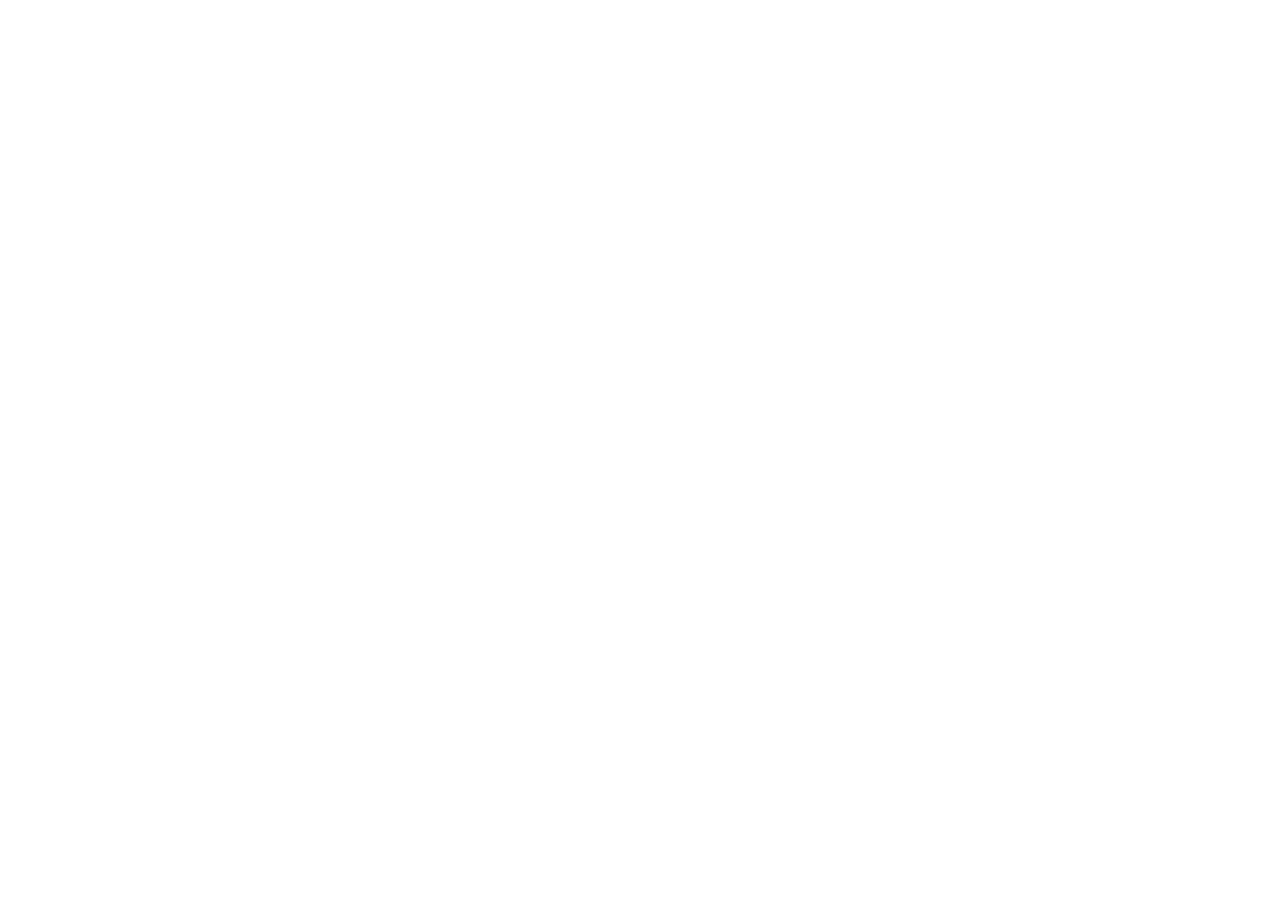
==== html/index.html @ 70ec7c43 "added starters" ====
<!DOCTYPE html>
<html lang="en">
<head>
      <meta charset="UTF-8">
      <meta name="viewport" content="width=device-width, initial-scale=1.0">
      <title>Italia</title>
</head>
<body>
      
</body>
</html>
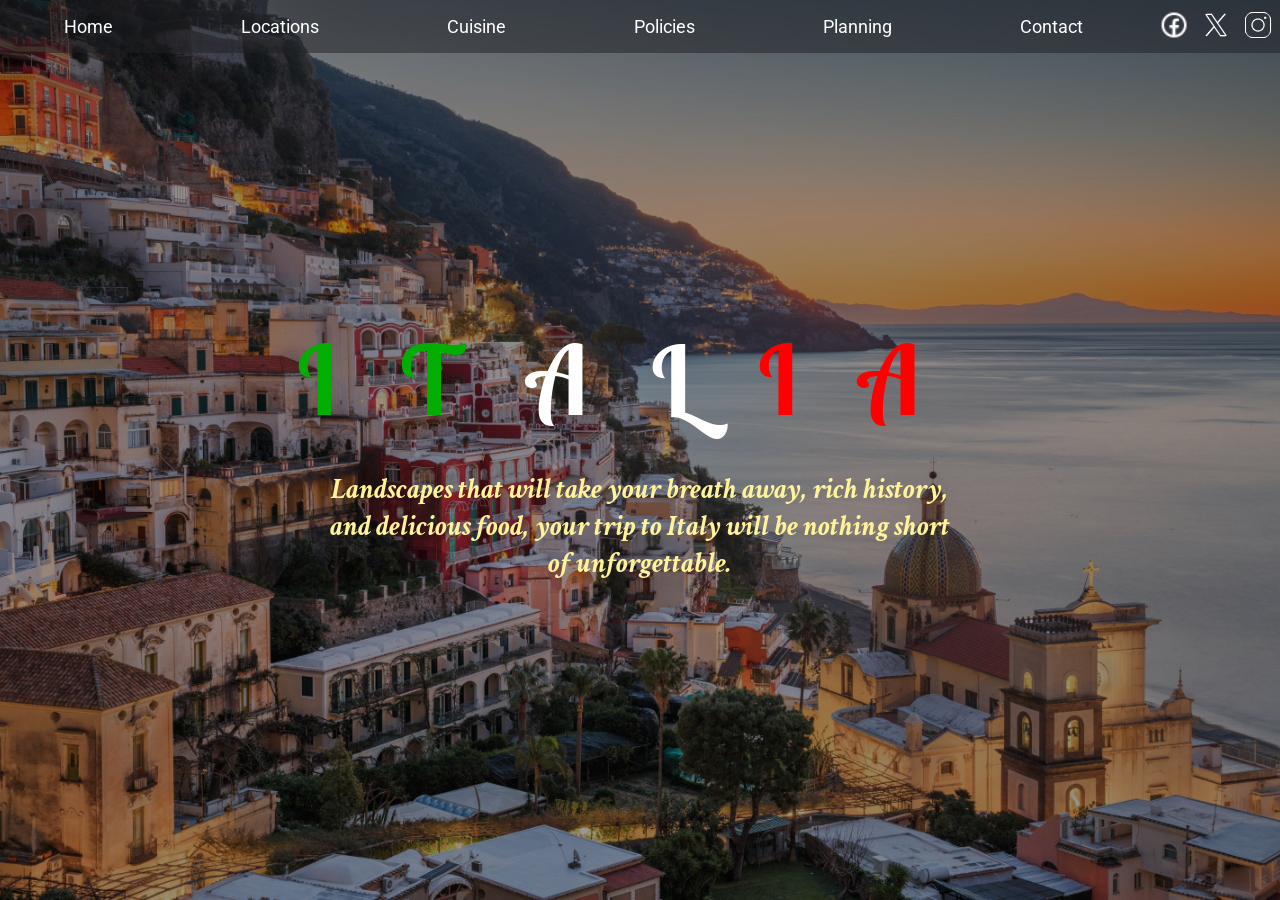
==== commit 3a873f50: "completed hero section" ====
--- a/html/index.html
+++ b/html/index.html
@@ -4,8 +4,70 @@
       <meta charset="UTF-8">
       <meta name="viewport" content="width=device-width, initial-scale=1.0">
       <title>Italia</title>
+      <link rel="stylesheet" href="../css/styles.css">
+      <link rel="stylesheet" href="../css/index.css">
 </head>
 <body>
-      
+      <header>
+            <nav>
+                  <ul class="nav-links">
+                        <li><a href="index.html">Home</a></li>
+                        <li><a href="locations.html">Locations</a></li>
+                        <li><a href="cuisine.html">Cuisine</a></li>
+                        <li><a href="policies.html">Policies</a></li>
+                        <li><a href="planning.html">Planning</a></li>
+                        <li><a href="contact.html">Contact</a></li>
+                  </ul>
+                  <div class="social-icons">
+                        <a href="#" class="social-icon-link">
+                              <img
+                              src="../img/facebook.png"
+                              alt="Facebook"
+                              class="social-icon-img"
+                              />
+                        </a>
+                        <a href="#" class="social-icon-link">
+                              <img
+                              src="../img/twitter.png"
+                              alt="Twitter"
+                              class="social-icon-img"
+                              />
+                        </a>
+                        <a href="#" class="social-icon-link">
+                              <img
+                              src="../img/instagram.png"
+                              alt="Instagram"
+                              class="social-icon-img"
+                              />
+                        </a>
+                  </div>
+            </nav>
+      </header>
+
+      <main>
+            <section class="hero" style="
+                  background-image: url('../img/hero.jpg');
+                  background-size: cover;
+                  background-position: center;
+                  ">
+                  <div class="hero-section">
+                        <div class="hero-title">
+                              <div class="hero-title-1">
+                                    <h1>IT</h1>
+                              </div>
+                              <div class="hero-title-2">
+                                    <h1>AL</h1>
+                              </div>
+                              <div class="hero-title-3">
+                                    <h1>IA</h1>
+                              </div>
+                        </div>
+                        <div class="hero-quote">
+                              <h2>Landscapes that will take your breath away, rich history, and delicious food, your trip to Italy will be nothing short of unforgettable.</h2>
+                        </div>
+                  </div>
+
+            </section>
+      </main>
 </body>
 </html>
--- a/css/styles.css
+++ b/css/styles.css
@@ -0,0 +1,78 @@
+@import url('https://fonts.googleapis.com/css2?family=Cinzel+Decorative:wght@400;700;900&family=Crimson+Text:ital,wght@0,400;0,600;1,400&family=Roboto:wght@300;400;500&family=Russo+One&family=Cabin+Condensed:wght@400;500;600;700&display=swap');
+
+* {
+      margin: 0;
+      padding: 0;
+      box-sizing: border-box;
+}
+
+body {
+      font-family: 'Roboto', Arial, sans-serif;
+      background-color: #111;
+      color: #fff;
+}
+
+
+/*Header and Navigation*/
+
+header {
+      background-color: rgba(31, 31, 35, 0.5);
+      padding: 0;
+      position: fixed;
+      width: 100%;
+      z-index: 100;
+}
+
+nav {
+      display: flex;
+}
+
+.nav-links {
+      display: flex;
+      justify-content: center;
+      list-style: none;
+      margin-block-start: 1em;
+      margin-block-end: 1em;
+}
+
+.nav-links li {
+      margin: 0 5vw;
+}
+
+.nav-links a {
+      text-decoration: none;
+      color: #fff;
+      font-family: 'Roboto', sans-serif;
+      font-size: 1.4vw;
+      transition: color 0.3s;
+}
+
+.nav-links a:hover {
+    color: #ff3300;
+}
+
+.social-icons {
+    display: flex;
+    align-items: center;
+}
+
+.social-icon-link {
+    margin-left: 12px;
+    transition: transform 0.3s ease;
+}
+
+.social-icon-link:hover {
+    transform: scale(1.2);
+    opacity: 1;
+}
+
+.social-icon-link:hover .social-icon-img {
+    opacity: 1;
+}
+
+.social-icon-img {
+    width: 30px;
+    height: 30px;
+    border-radius: 50%;
+    /*opacity: 0.2;*/
+}
--- a/css/index.css
+++ b/css/index.css
@@ -0,0 +1,56 @@
+@import url('https://fonts.googleapis.com/css2?family=Cinzel+Decorative:wght@400;700;900&family=Crimson+Text:ital,wght@0,400;0,600;1,400&family=Roboto:wght@300;400;500&family=Russo+One&family=Cabin+Condensed:wght@400;500;600;700&family=Lobster+Two:ital,wght@0,400;0,700;1,400;1,700&display=swap');
+
+
+/*Hero Section*/
+.hero {
+    background-color: rgba(0, 0, 0, 0.4);
+    background-image: url('img/main_bg.jpg');
+    background-size: cover;
+    background-position: center;
+    background-blend-mode: multiply;
+    height: 100vh;
+    display: flex;
+    justify-content: center;
+    align-items: center;
+    position: relative;
+}
+
+.hero-section {
+    display: flex;
+    flex-direction: column;
+    align-items: center;
+}
+
+
+.hero-title {
+      font-size: 5vw;
+      letter-spacing: 5vw;
+      text-transform: uppercase;
+      text-align: center;
+      font-family:'Lobster Two', cursive;
+      font-weight: 400;
+      display: flex;
+      flex-direction: row;
+}
+
+.hero-title-1 {
+      color:rgb(1, 174, 1);
+}
+
+.hero-title-2 {
+      color: white;
+}
+
+.hero-title-3 {
+      color:red;
+}
+
+.hero-quote {
+      margin-top: 2rem;
+    font-family: 'Crimson Text', serif;
+    font-style: italic;
+    font-size: 1.5vw;
+    color: #fff39a;
+    width: 50vw;
+    text-align: center;
+}
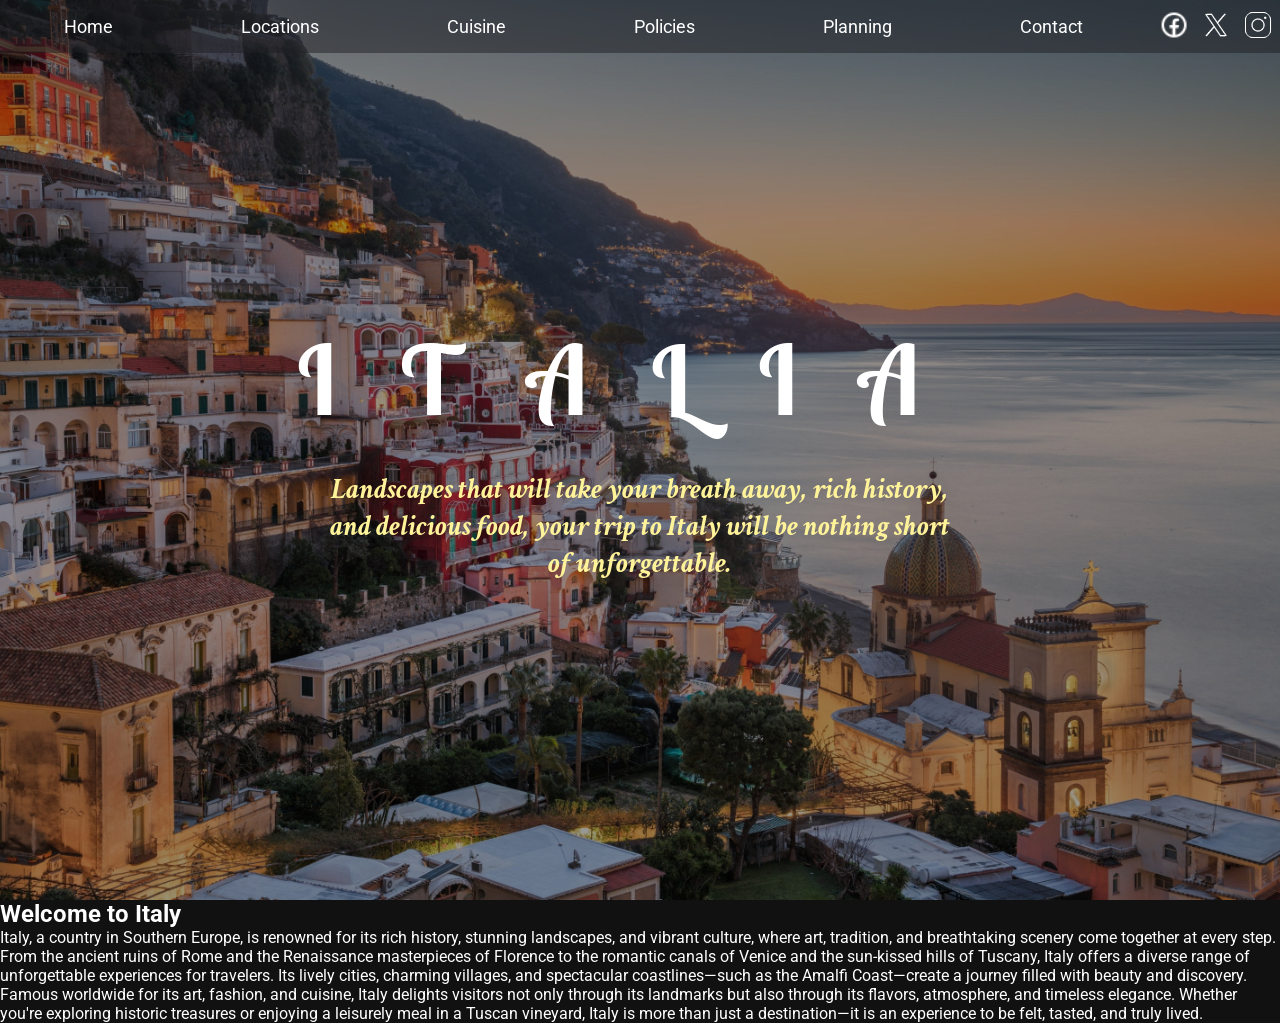
==== commit 2065762c: "added intro" ====
--- a/html/index.html
+++ b/html/index.html
@@ -52,13 +52,13 @@
                   ">
                   <div class="hero-section">
                         <div class="hero-title">
-                              <div class="hero-title-1">
+                              <div class="it-1">
                                     <h1>IT</h1>
                               </div>
-                              <div class="hero-title-2">
+                              <div class="it-2">
                                     <h1>AL</h1>
                               </div>
-                              <div class="hero-title-3">
+                              <div class="it-3">
                                     <h1>IA</h1>
                               </div>
                         </div>
@@ -68,6 +68,14 @@
                   </div>
 
             </section>
+            <section class="content">
+                  <div class="intro">
+                        <h2 class="welcome">Welcome to Italy</h2>
+                        <p class="about">Italy, a country in Southern Europe, is renowned for its rich history, stunning landscapes, and vibrant culture, where art, tradition, and breathtaking scenery come together at every step. From the ancient ruins of Rome and the Renaissance masterpieces of Florence to the romantic canals of Venice and the sun-kissed hills of Tuscany, Italy offers a diverse range of unforgettable experiences for travelers. Its lively cities, charming villages, and spectacular coastlines—such as the Amalfi Coast—create a journey filled with beauty and discovery. Famous worldwide for its art, fashion, and cuisine, Italy delights visitors not only through its landmarks but also through its flavors, atmosphere, and timeless elegance. Whether you're exploring historic treasures or enjoying a leisurely meal in a Tuscan vineyard, Italy is more than just a destination—it is an experience to be felt, tasted, and truly lived.</p>
+                  </div>
+                  <div class="space">
+                  </div>
+            </section>
       </main>
 </body>
 </html>
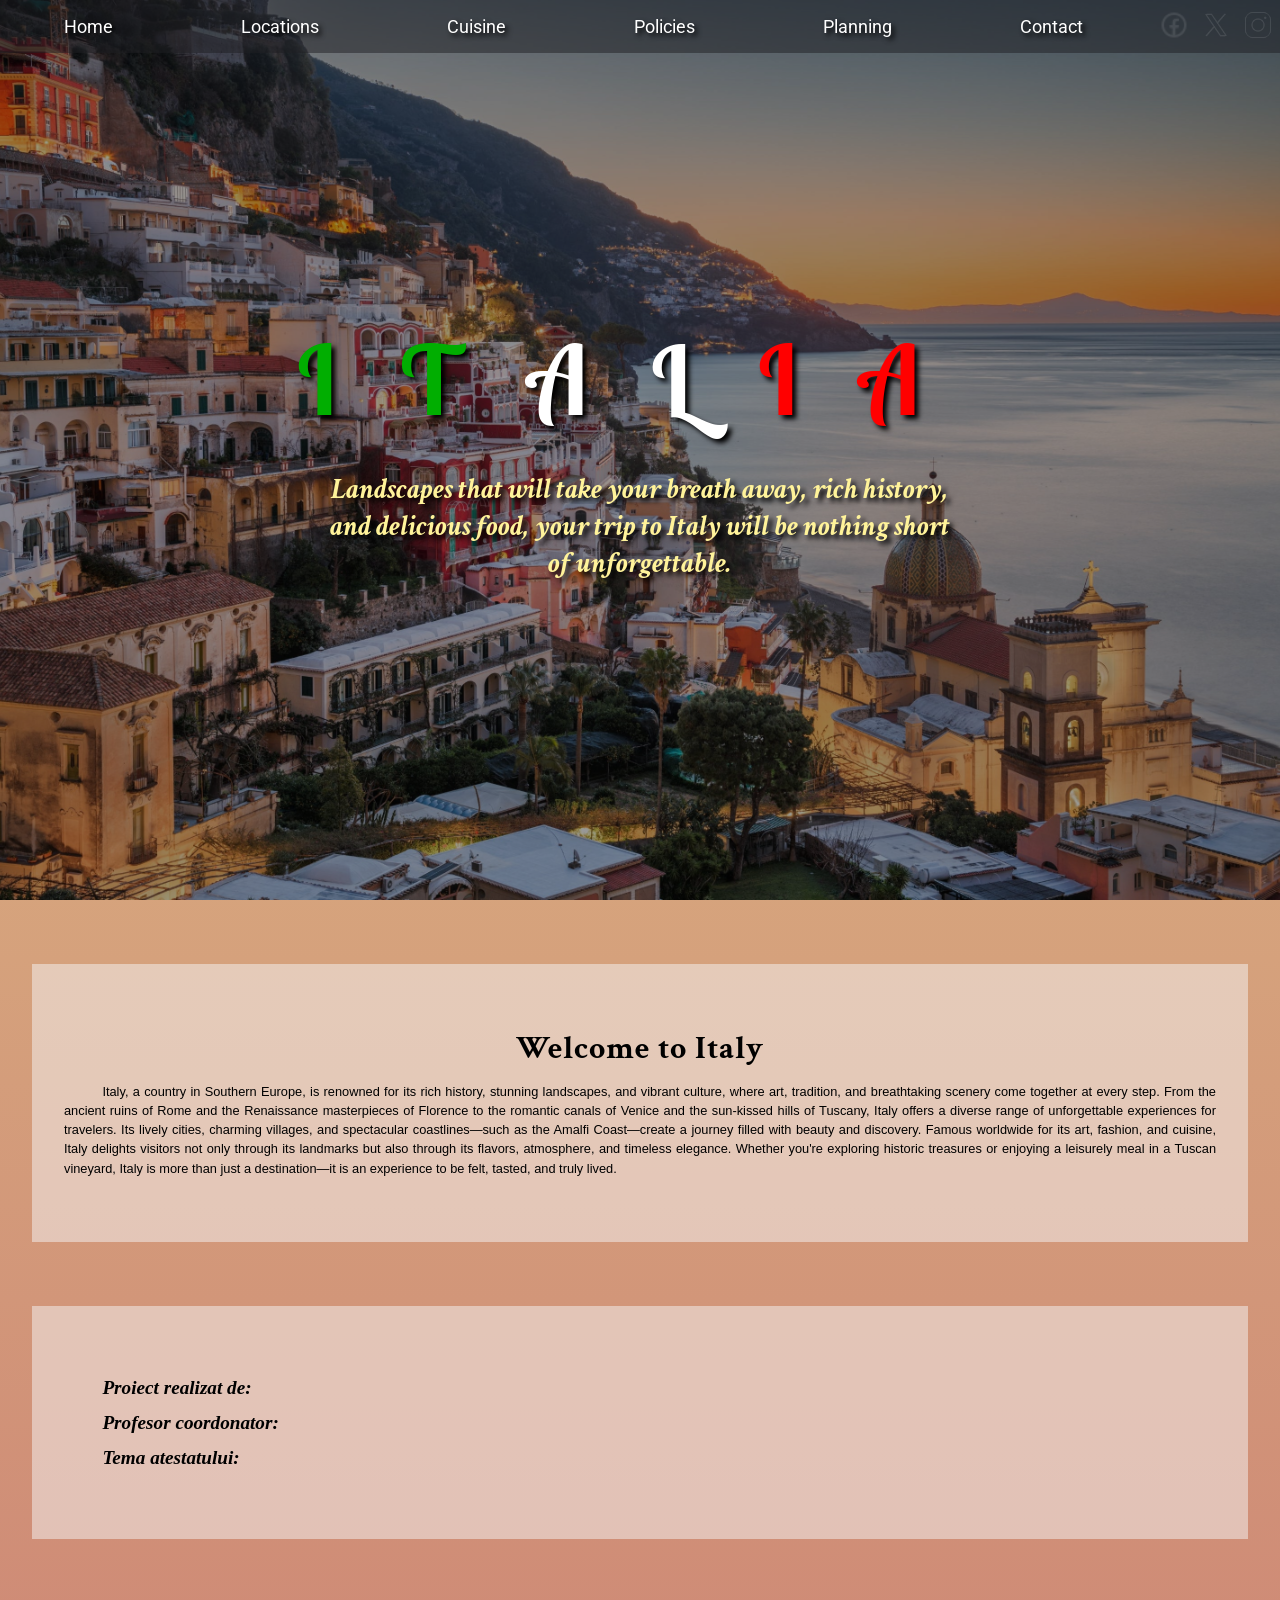
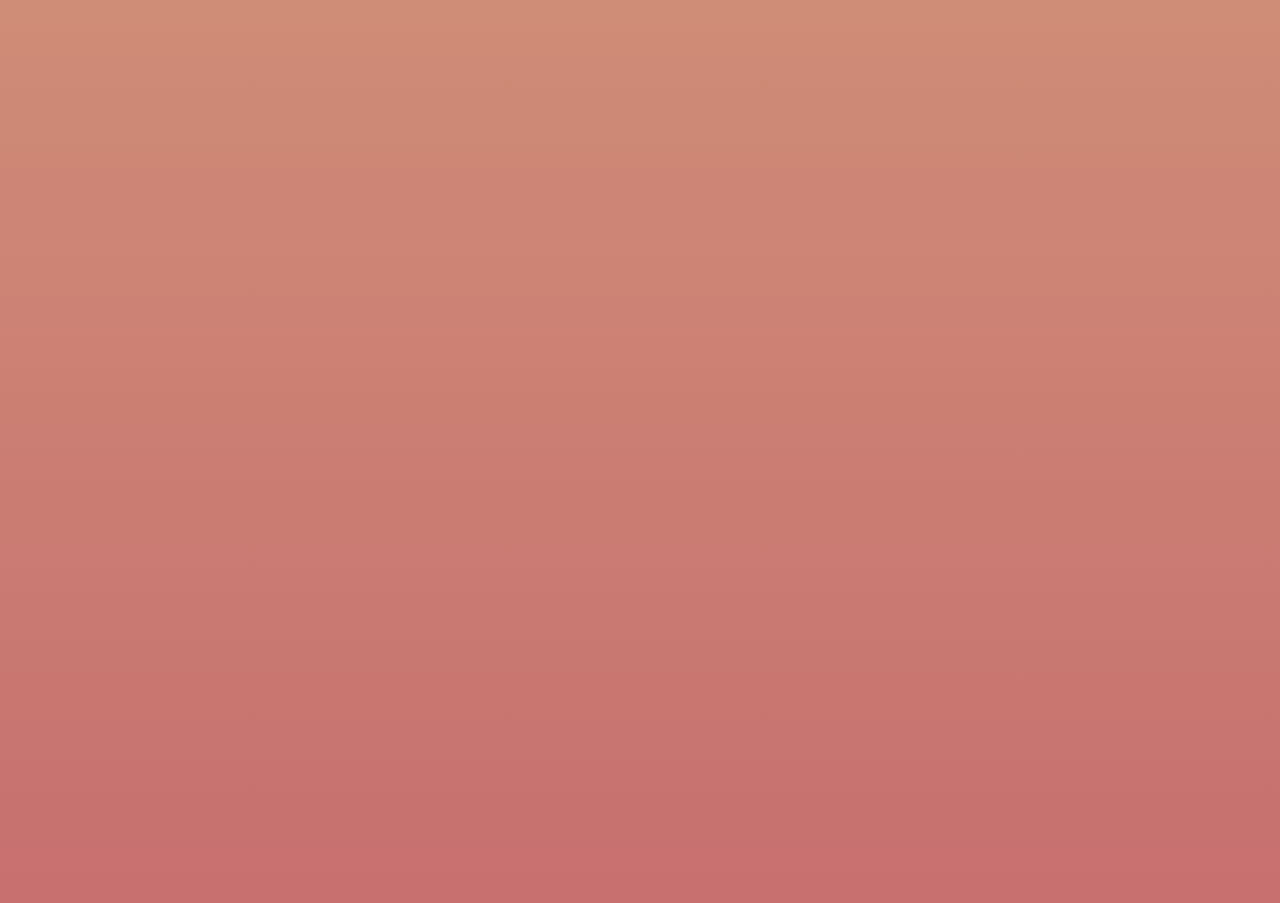
==== commit 1beab2af: "added made_by section" ====
--- a/html/index.html
+++ b/html/index.html
@@ -68,14 +68,23 @@
                   </div>
 
             </section>
+
             <section class="content">
-                  <div class="intro">
+                  <div class="section">
                         <h2 class="welcome">Welcome to Italy</h2>
                         <p class="about">Italy, a country in Southern Europe, is renowned for its rich history, stunning landscapes, and vibrant culture, where art, tradition, and breathtaking scenery come together at every step. From the ancient ruins of Rome and the Renaissance masterpieces of Florence to the romantic canals of Venice and the sun-kissed hills of Tuscany, Italy offers a diverse range of unforgettable experiences for travelers. Its lively cities, charming villages, and spectacular coastlines—such as the Amalfi Coast—create a journey filled with beauty and discovery. Famous worldwide for its art, fashion, and cuisine, Italy delights visitors not only through its landmarks but also through its flavors, atmosphere, and timeless elegance. Whether you're exploring historic treasures or enjoying a leisurely meal in a Tuscan vineyard, Italy is more than just a destination—it is an experience to be felt, tasted, and truly lived.</p>
                   </div>
-                  <div class="space">
+
+                  <div class="section">
+                        <p  id="made_by">Proiect realizat de: </p>
+                        <p  id="made_by">Profesor coordonator: </p>
+                        <p  id="made_by">Tema atestatului: </p>
                   </div>
+
+                  <div class="space"></div>
+
             </section>
+
       </main>
 </body>
 </html>
--- a/css/styles.css
+++ b/css/styles.css
@@ -8,8 +8,6 @@
 
 body {
       font-family: 'Roboto', Arial, sans-serif;
-      background-color: #111;
-      color: #fff;
 }
 
 
@@ -25,6 +23,7 @@
 
 nav {
       display: flex;
+      text-shadow: 3px 3px 5px #000;
 }
 
 .nav-links {
@@ -74,5 +73,46 @@
     width: 30px;
     height: 30px;
     border-radius: 50%;
-    /*opacity: 0.2;*/
+    opacity: 0.1;
 }
+
+/*Main Section*/
+main {
+      background: linear-gradient(180deg, rgba(200, 150, 50, 0.6) 0%, rgba(175, 50, 50, 0.7) 100%);
+      color: black;
+}
+
+p {
+      font-family: sans-serif;
+      text-align: justify;
+      font-size: 1vw;
+      text-indent: 3vw;
+      line-height: 1.5vw;
+}
+
+.section {
+      margin: 5vw 2.5vw;
+      padding: 5vw 2.5vw;
+      background-color: rgba(245, 245, 245,0.5);
+}
+
+/*Italy color for text*/
+.it {
+      text-align: center;
+      display: flex;
+      flex-direction: row;
+      padding-left: 7px;
+}
+
+.it-1 {
+
+      color:#01ae01;
+}
+
+.it-2{
+      color: #fff;
+}
+
+.it-3 {
+      color:#f00;
+}
--- a/css/index.css
+++ b/css/index.css
@@ -19,6 +19,7 @@
     display: flex;
     flex-direction: column;
     align-items: center;
+    text-shadow: 4px 4px 5px #000;
 }
 
 
@@ -33,24 +34,34 @@
       flex-direction: row;
 }
 
-.hero-title-1 {
-      color:rgb(1, 174, 1);
+.hero-quote {
+      margin-top: 2rem;
+      font-family: 'Crimson Text', serif;
+      font-style: italic;
+      font-size: 1.5vw;
+      color: #fff39a;
+      width: 50vw;
+      text-align: center;
 }
 
-.hero-title-2 {
-      color: white;
+/*Main section*/
+.welcome {
+      display: flex;
+      justify-content: center;
+      padding-bottom: 1vw;
+      font-size: 2.5vw;
+      font-family: 'Crimson Text', serif;
+      letter-spacing: 1px;
 }
 
-.hero-title-3 {
-      color:red;
+#made_by {
+      font-size: 1.5vw;
+      font-style: italic;
+      font-family: 'Crimson Text', serif;
+      font-weight: 600;
+      line-height: 35px;
 }
 
-.hero-quote {
-      margin-top: 2rem;
-    font-family: 'Crimson Text', serif;
-    font-style: italic;
-    font-size: 1.5vw;
-    color: #fff39a;
-    width: 50vw;
-    text-align: center;
+.space {
+      padding-bottom: 100vh;
 }
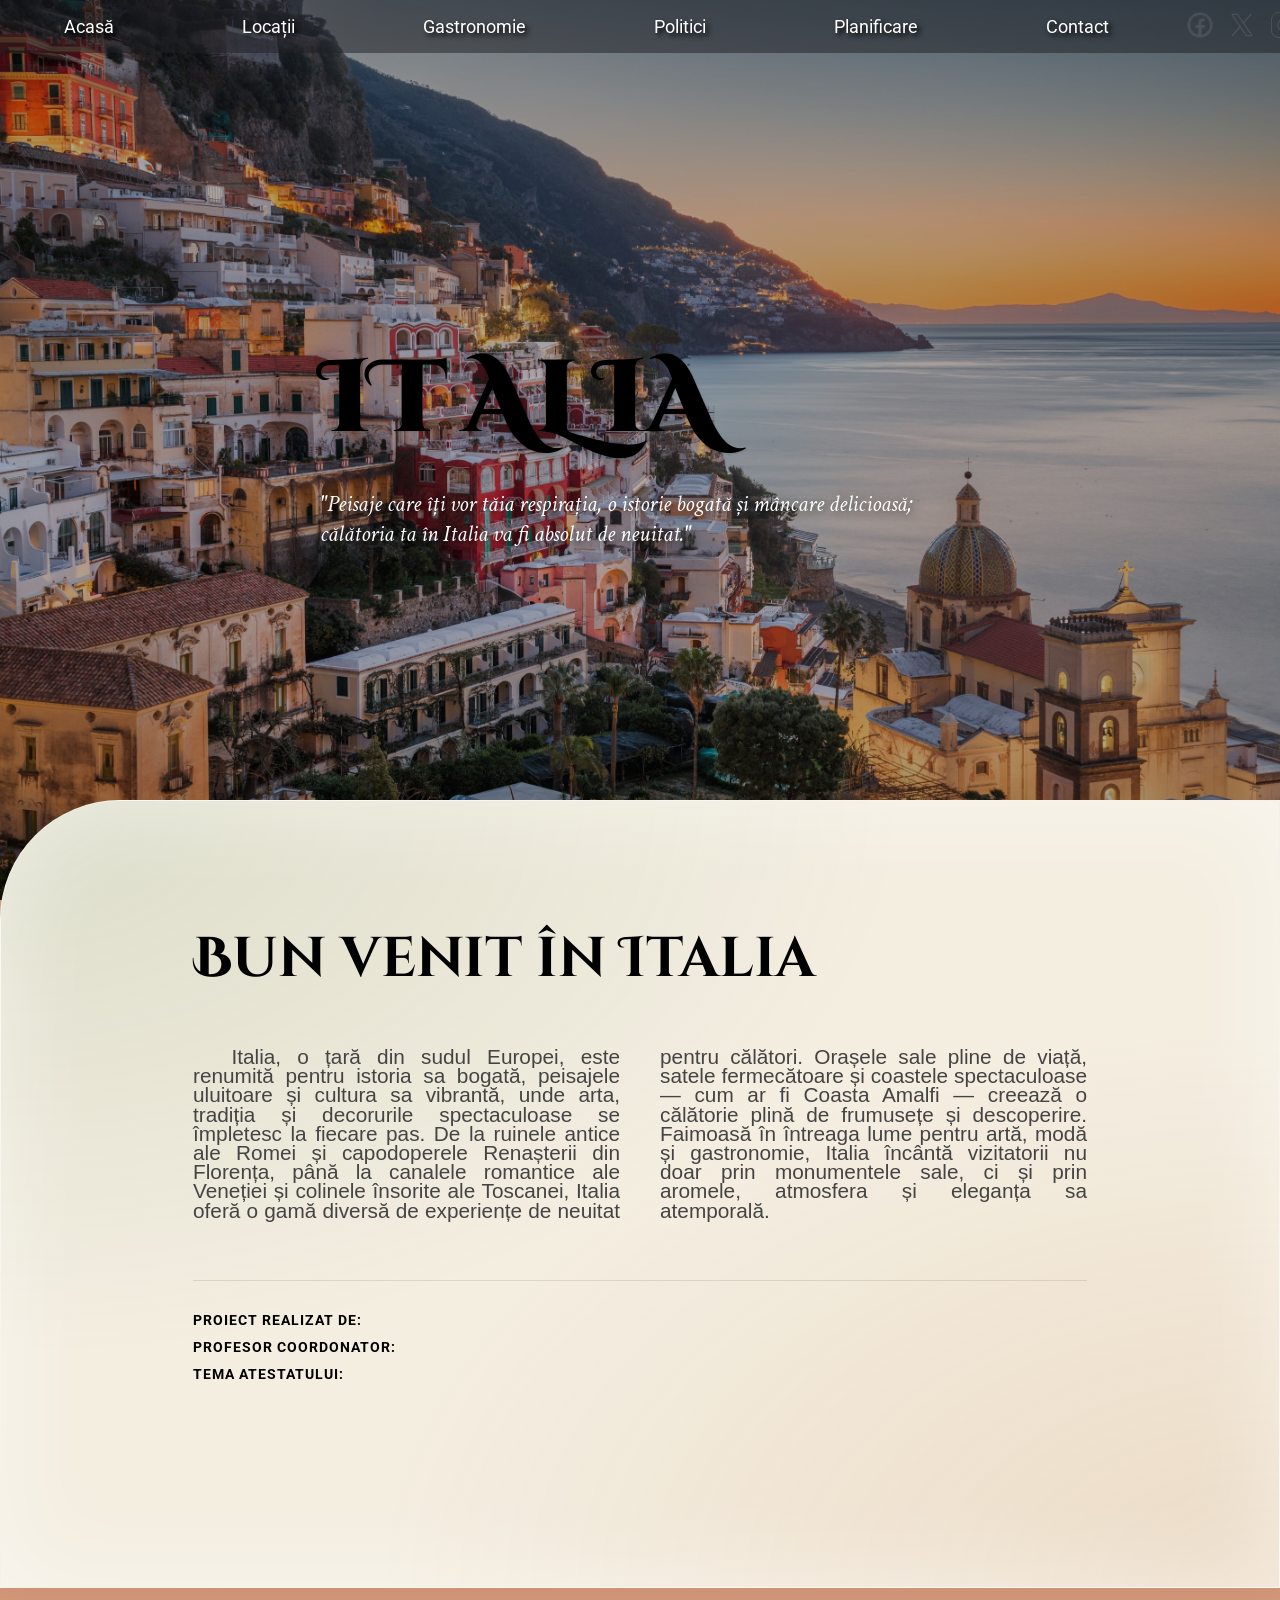
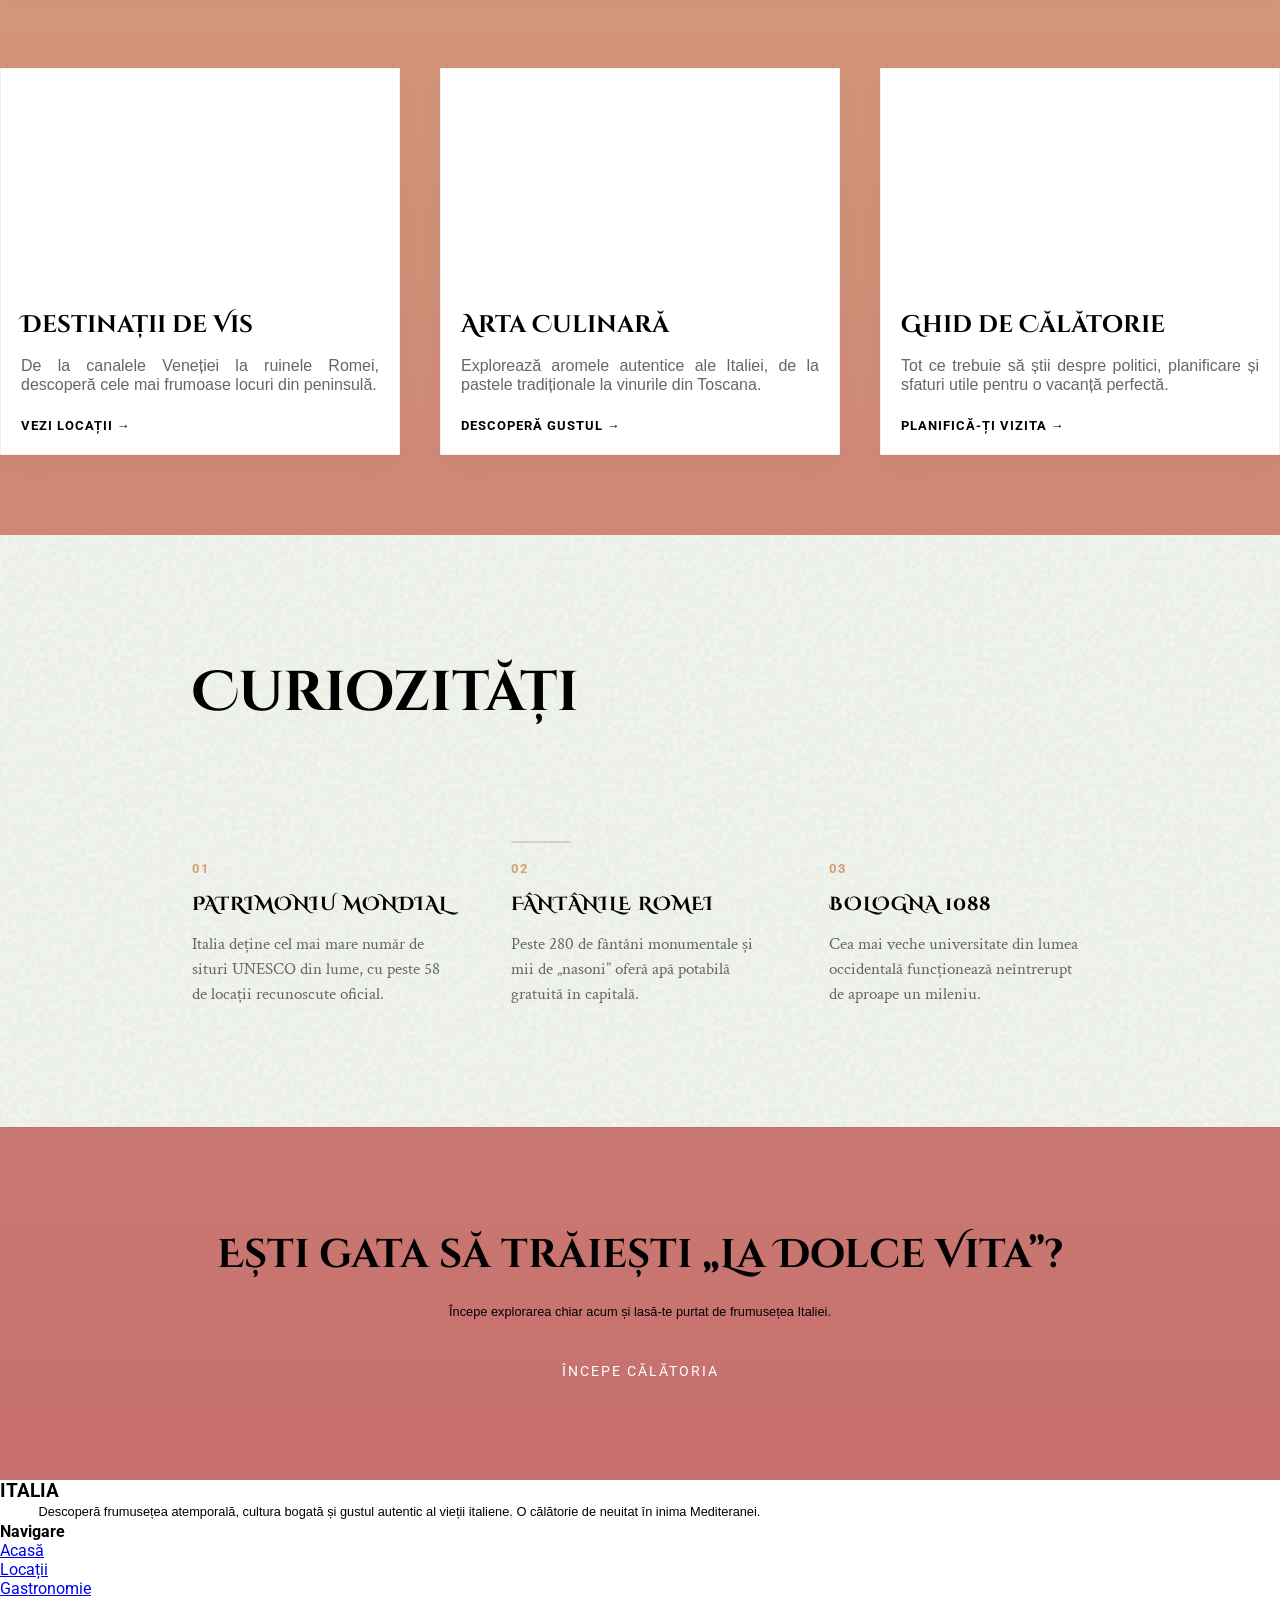
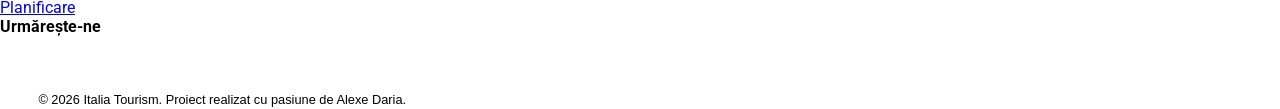
==== commit 6cd2110c: "finished home page" ====
--- a/html/index.html
+++ b/html/index.html
@@ -1,90 +1,214 @@
-<!DOCTYPE html>
-<html lang="en">
-<head>
-      <meta charset="UTF-8">
-      <meta name="viewport" content="width=device-width, initial-scale=1.0">
-      <title>Italia</title>
-      <link rel="stylesheet" href="../css/styles.css">
-      <link rel="stylesheet" href="../css/index.css">
-</head>
-<body>
-      <header>
-            <nav>
-                  <ul class="nav-links">
-                        <li><a href="index.html">Home</a></li>
-                        <li><a href="locations.html">Locations</a></li>
-                        <li><a href="cuisine.html">Cuisine</a></li>
-                        <li><a href="policies.html">Policies</a></li>
-                        <li><a href="planning.html">Planning</a></li>
-                        <li><a href="contact.html">Contact</a></li>
-                  </ul>
-                  <div class="social-icons">
-                        <a href="#" class="social-icon-link">
-                              <img
-                              src="../img/facebook.png"
-                              alt="Facebook"
-                              class="social-icon-img"
-                              />
-                        </a>
-                        <a href="#" class="social-icon-link">
-                              <img
-                              src="../img/twitter.png"
-                              alt="Twitter"
-                              class="social-icon-img"
-                              />
-                        </a>
-                        <a href="#" class="social-icon-link">
-                              <img
-                              src="../img/instagram.png"
-                              alt="Instagram"
-                              class="social-icon-img"
-                              />
-                        </a>
-                  </div>
-            </nav>
-      </header>
-
-      <main>
-            <section class="hero" style="
-                  background-image: url('../img/hero.jpg');
-                  background-size: cover;
-                  background-position: center;
-                  ">
-                  <div class="hero-section">
-                        <div class="hero-title">
-                              <div class="it-1">
-                                    <h1>IT</h1>
-                              </div>
-                              <div class="it-2">
-                                    <h1>AL</h1>
-                              </div>
-                              <div class="it-3">
-                                    <h1>IA</h1>
-                              </div>
-                        </div>
-                        <div class="hero-quote">
-                              <h2>Landscapes that will take your breath away, rich history, and delicious food, your trip to Italy will be nothing short of unforgettable.</h2>
-                        </div>
-                  </div>
-
-            </section>
-
-            <section class="content">
-                  <div class="section">
-                        <h2 class="welcome">Welcome to Italy</h2>
-                        <p class="about">Italy, a country in Southern Europe, is renowned for its rich history, stunning landscapes, and vibrant culture, where art, tradition, and breathtaking scenery come together at every step. From the ancient ruins of Rome and the Renaissance masterpieces of Florence to the romantic canals of Venice and the sun-kissed hills of Tuscany, Italy offers a diverse range of unforgettable experiences for travelers. Its lively cities, charming villages, and spectacular coastlines—such as the Amalfi Coast—create a journey filled with beauty and discovery. Famous worldwide for its art, fashion, and cuisine, Italy delights visitors not only through its landmarks but also through its flavors, atmosphere, and timeless elegance. Whether you're exploring historic treasures or enjoying a leisurely meal in a Tuscan vineyard, Italy is more than just a destination—it is an experience to be felt, tasted, and truly lived.</p>
-                  </div>
-
-                  <div class="section">
-                        <p  id="made_by">Proiect realizat de: </p>
-                        <p  id="made_by">Profesor coordonator: </p>
-                        <p  id="made_by">Tema atestatului: </p>
-                  </div>
-
-                  <div class="space"></div>
-
-            </section>
-
-      </main>
-</body>
-</html>+<!doctype html>
+<html lang="ro">
+  <head>
+    <meta charset="UTF-8" />
+    <meta name="viewport" content="width=device-width, initial-scale=1.0" />
+    <title>Italia | Explorează frumusețea</title>
+    <link rel="stylesheet" href="../css/styles.css" />
+    <link rel="stylesheet" href="../css/index.css" />
+  </head>
+
+  <body>
+    <header>
+      <nav>
+        <ul class="nav-links">
+          <li><a href="index.html">Acasă</a></li>
+          <li><a href="locations.html">Locații</a></li>
+          <li><a href="cuisine.html">Gastronomie</a></li>
+          <li><a href="policies.html">Politici</a></li>
+          <li><a href="planning.html">Planificare</a></li>
+          <li><a href="contact.html">Contact</a></li>
+        </ul>
+        <div class="social-icons">
+          <a href="#" class="social-icon-link"
+            ><img
+              src="../img/facebook.png"
+              alt="Facebook"
+              class="social-icon-img"
+          /></a>
+          <a href="#" class="social-icon-link"
+            ><img
+              src="../img/twitter.png"
+              alt="Twitter"
+              class="social-icon-img"
+          /></a>
+          <a href="#" class="social-icon-link"
+            ><img
+              src="../img/instagram.png"
+              alt="Instagram"
+              class="social-icon-img"
+          /></a>
+        </div>
+      </nav>
+    </header>
+
+    <main>
+      <!-- Hero Section-->
+      <section
+        class="hero"
+        style="
+          background-image:
+            linear-gradient(rgba(0, 0, 0, 0.3), rgba(0, 0, 0, 0.3)),
+            url(&quot;../img/hero.jpg&quot;);
+        "
+      >
+        <div class="hero-section">
+          <div class="hero-title">
+            <span class="it-1">IT</span><span class="it-2">AL</span
+            ><span class="it-3">IA</span>
+          </div>
+          <div class="hero-quote">
+            <h2>
+              "Peisaje care îți vor tăia respirația, o istorie bogată și mâncare
+              delicioasă; călătoria ta în Italia va fi absolut de neuitat."
+            </h2>
+          </div>
+        </div>
+      </section>
+
+      <!-- Welcoming Section -->
+      <section class="content">
+        <h2 class="welcome">Bun venit în Italia</h2>
+        <p class="about">
+          Italia, o țară din sudul Europei, este renumită pentru istoria sa
+          bogată, peisajele uluitoare și cultura sa vibrantă, unde arta,
+          tradiția și decorurile spectaculoase se împletesc la fiecare pas. De
+          la ruinele antice ale Romei și capodoperele Renașterii din Florența,
+          până la canalele romantice ale Veneției și colinele însorite ale
+          Toscanei, Italia oferă o gamă diversă de experiențe de neuitat pentru
+          călători. Orașele sale pline de viață, satele fermecătoare și coastele
+          spectaculoase — cum ar fi Coasta Amalfi — creează o călătorie plină de
+          frumusețe și descoperire. Faimoasă în întreaga lume pentru artă, modă
+          și gastronomie, Italia încântă vizitatorii nu doar prin monumentele
+          sale, ci și prin aromele, atmosfera și eleganța sa atemporală.
+        </p>
+
+        <!-- "Made By" Section-->
+        <div class="info-box">
+          <p class="made_by_text"><strong>Proiect realizat de:</strong></p>
+          <p class="made_by_text"><strong>Profesor coordonator:</strong></p>
+          <p class="made_by_text"><strong>Tema atestatului:</strong></p>
+        </div>
+        <div class="space"></div>
+      </section>
+
+      <!-- Category Cards Section-->
+      <section class="home-grid">
+        <div class="category-card">
+          <div
+            class="card-image"
+            style="background-image: url(&quot;../img/venice.jpg&quot;)"
+          ></div>
+          <h3>Destinații de Vis</h3>
+          <p>
+            De la canalele Veneției la ruinele Romei, descoperă cele mai
+            frumoase locuri din peninsulă.
+          </p>
+          <a href="locations.html" class="read-more">Vezi Locații →</a>
+        </div>
+
+        <div class="category-card">
+          <div
+            class="card-image"
+            style="background-image: url(&quot;../img/cuisine.jpg&quot;)"
+          ></div>
+          <h3>Arta Culinară</h3>
+          <p>
+            Explorează aromele autentice ale Italiei, de la pastele tradiționale
+            la vinurile din Toscana.
+          </p>
+          <a href="cuisine.html" class="read-more">Descoperă Gustul →</a>
+        </div>
+
+        <div class="category-card">
+          <div
+            class="card-image"
+            style="background-image: url(&quot;../img/culture.jpg&quot;)"
+          ></div>
+          <h3>Ghid de Călătorie</h3>
+          <p>
+            Tot ce trebuie să știi despre politici, planificare și sfaturi utile
+            pentru o vacanță perfectă.
+          </p>
+          <a href="planning.html" class="read-more">Planifică-ți Vizita →</a>
+        </div>
+      </section>
+
+      <!-- Trivia Section -->
+      <section class="trivia-minimal">
+    <h2 class="welcome">Curiozități</h2>
+    
+    <div class="trivia-container-min">
+        <!-- Item 1 -->
+        <div class="trivia-item item-green">
+            <span class="trivia-number">01</span>
+            <h3>Patrimoniu Mondial</h3>
+            <p>Italia deține cel mai mare număr de situri UNESCO din lume, cu peste 58 de locații recunoscute oficial.</p>
+        </div>
+
+        <!-- Item 2 -->
+        <div class="trivia-item item-white">
+            <span class="trivia-number">02</span>
+            <h3>Fântânile Romei</h3>
+            <p>Peste 280 de fântâni monumentale și mii de „nasoni” oferă apă potabilă gratuită în capitală.</p>
+        </div>
+
+        <!-- Item 3 -->
+        <div class="trivia-item item-red">
+            <span class="trivia-number">03</span>
+            <h3>Bologna 1088</h3>
+            <p>Cea mai veche universitate din lumea occidentală funcționează neîntrerupt de aproape un mileniu.</p>
+        </div>
+    </div>
+</section>
+
+      <!-- "Call to Action" Section-->
+      <section class="home-cta">
+        <h2>Ești gata să trăiești „La Dolce Vita”?</h2>
+        <p>
+          Începe explorarea chiar acum și lasă-te purtat de frumusețea Italiei.
+        </p>
+        <a href="locations.html" class="cta-button">Începe Călătoria</a>
+      </section>
+    </main>
+  </body>
+
+  <footer class="main-footer">
+    <div class="footer-container">
+      <div class="footer-section brand">
+        <h3 class="footer-logo">IT<span>AL</span>IA</h3>
+        <p>
+          Descoperă frumusețea atemporală, cultura bogată și gustul autentic al
+          vieții italiene. O călătorie de neuitat în inima Mediteranei.
+        </p>
+      </div>
+
+      <div class="footer-section links">
+        <h4>Navigare</h4>
+        <ul>
+          <li><a href="index.html">Acasă</a></li>
+          <li><a href="locations.html">Locații</a></li>
+          <li><a href="cuisine.html">Gastronomie</a></li>
+          <li><a href="planning.html">Planificare</a></li>
+        </ul>
+      </div>
+
+      <div class="footer-section social">
+        <h4>Urmărește-ne</h4>
+        <div class="footer-icons">
+          <a href="#"><img src="../img/facebook.png" alt="Facebook" /></a>
+          <a href="#"><img src="../img/twitter.png" alt="Twitter" /></a>
+          <a href="#"><img src="../img/instagram.png" alt="Instagram" /></a>
+        </div>
+      </div>
+    </div>
+
+    <div class="footer-bottom">
+      <div class="footer-line"></div>
+      <p>
+        &copy; 2026 Italia Tourism. Proiect realizat cu pasiune de
+        <span>Alexe Daria</span>.
+      </p>
+    </div>
+  </footer>
+</html>
--- a/css/styles.css
+++ b/css/styles.css
@@ -91,9 +91,15 @@
 }
 
 .section {
-      margin: 5vw 2.5vw;
-      padding: 5vw 2.5vw;
-      background-color: rgba(245, 245, 245,0.5);
+    margin: 5vw 2.5vw;
+    padding: 5vw 2.5vw;
+    background: radial-gradient(ellipse at center, 
+        rgba(245, 245, 245, 0.7) 0%,
+        rgba(245, 245, 245, 0.5) 50%,
+        rgba(245, 245, 245, 0.4) 75%,
+        rgba(245, 245, 245, 0.1) 100%
+    );
+    border-radius: 15px 50px;
 }
 
 /*Italy color for text*/
--- a/css/index.css
+++ b/css/index.css
@@ -1,67 +1,277 @@
-@import url('https://fonts.googleapis.com/css2?family=Cinzel+Decorative:wght@400;700;900&family=Crimson+Text:ital,wght@0,400;0,600;1,400&family=Roboto:wght@300;400;500&family=Russo+One&family=Cabin+Condensed:wght@400;500;600;700&family=Lobster+Two:ital,wght@0,400;0,700;1,400;1,700&display=swap');
-
-
-/*Hero Section*/
+/* Hero Section */
 .hero {
-    background-color: rgba(0, 0, 0, 0.4);
-    background-image: url('img/main_bg.jpg');
-    background-size: cover;
-    background-position: center;
-    background-blend-mode: multiply;
-    height: 100vh;
-    display: flex;
-    justify-content: center;
-    align-items: center;
-    position: relative;
-}
-
-.hero-section {
-    display: flex;
-    flex-direction: column;
-    align-items: center;
-    text-shadow: 4px 4px 5px #000;
-}
-
+      height: 100vh;
+      display: flex;
+      justify-content: center;
+      align-items: center;
+      position: relative;
+      background-attachment: fixed;
+      background-size: cover;
+}
 
 .hero-title {
-      font-size: 5vw;
-      letter-spacing: 5vw;
-      text-transform: uppercase;
-      text-align: center;
-      font-family:'Lobster Two', cursive;
-      font-weight: 400;
       display: flex;
-      flex-direction: row;
-}
-
-.hero-quote {
-      margin-top: 2rem;
+      gap: 15px;
+      font-family: 'Cinzel Decorative', cursive;
+      font-size: 8vw;
+      font-weight: 900;
+}
+
+.it-1 {
+      color: var(--it-green);
+      text-shadow: 1px 1px 2px rgba(0, 0, 0, 0.1);
+}
+
+.it-2 {
+      color: var(--it-white);
+      text-shadow: 2px 2px 8px rgba(0, 0, 0, 0.4);
+}
+
+.it-3 {
+      color: var(--it-red);
+      text-shadow: 1px 1px 2px rgba(0, 0, 0, 0.1);
+}
+
+
+.hero-quote h2 {
       font-family: 'Crimson Text', serif;
       font-style: italic;
-      font-size: 1.5vw;
-      color: #fff39a;
-      width: 50vw;
+      font-size: 1.8vw;
+      color: #fff;
+      max-width: 50vw;
+      margin: 20px auto;
+      font-weight: 400;
+      text-shadow: 2px 2px 10px rgba(0, 0, 0, 0.6);
+}
+
+/* Content Section */
+.content {
+      margin-top: -100px;
+      border-radius: 120px 0 0 0;
+      position: relative;
+      z-index: 10;
+      padding: 120px 15% 60px;
+      background-color: #f4eee1;
+      background-image:
+            radial-gradient(at 0% 0%, rgba(79, 121, 66, 0.15) 0%, transparent 50%),
+            radial-gradient(at 100% 100%, rgba(188, 108, 37, 0.15) 0%, transparent 50%),
+            url('https://www.transparenttextures.com/patterns/natural-paper.png');
+      box-shadow:
+            inset 0 0 100px rgba(255, 255, 255, 0.5),
+            0 -20px 50px rgba(0, 0, 0, 0.1);
+      border: 1px solid rgba(255, 255, 255, 0.6);
+}
+
+.welcome {
+      font-family: 'Cinzel Decorative', serif;
+      font-size: 3.5rem;
+      color: var(--text-dark);
+      margin-bottom: 40px;
+      text-align: left;
+      border-bottom: 1px solid var(--accent-terracotta);
+      display: inline-block;
+      padding-bottom: 10px;
+}
+
+.about {
+      font-size: 1.3rem;
+      color: #444;
+      column-count: 2;
+      column-gap: 40px;
+      text-align: justify;
+}
+
+/* Info Box */
+.info-box {
+      margin-top: 60px;
+      background: transparent;
+      border-top: 1px solid rgba(0, 0, 0, 0.1);
+      padding-top: 30px;
+}
+
+.made_by_text {
+      font-family: 'Roboto', sans-serif;
+      font-size: 0.9rem;
+      text-transform: uppercase;
+      letter-spacing: 1px;
+      color: var(--accent-terracotta);
+      margin-bottom: 8px;
+      text-indent: 0;
+}
+
+.space {
+      padding-bottom: 15vh;
+}
+
+/* Grila de Categorii */
+.home-grid {
+      display: grid;
+      grid-template-columns: repeat(auto-fit, minmax(300px, 1fr));
+      gap: 40px;
+      margin: 80px 0;
+}
+
+.category-card {
+      background: white;
+      padding: 20px;
+      box-shadow: 0 10px 30px rgba(0, 0, 0, 0.03);
+      transition: transform 0.4s ease;
+      border: 1px solid #f0f0f0;
+}
+
+.category-card:hover {
+      transform: translateY(-15px);
+}
+
+.card-image {
+      height: 200px;
+      background-size: cover;
+      background-position: center;
+      margin-bottom: 20px;
+      border-radius: 2px;
+}
+
+.category-card h3 {
+      font-family: 'Cinzel Decorative', serif;
+      font-size: 1.5rem;
+      color: var(--text-dark);
+      margin-bottom: 15px;
+}
+
+.category-card p {
+      font-size: 1rem;
+      text-indent: 0;
+      color: #666;
+      margin-bottom: 20px;
+}
+
+.read-more {
+      text-decoration: none;
+      color: var(--accent-terracotta);
+      font-family: 'Roboto', sans-serif;
+      font-size: 0.8rem;
+      text-transform: uppercase;
+      letter-spacing: 1px;
+      font-weight: 700;
+}
+
+/* Trivia Section */
+.trivia-minimal {
+      padding: 120px 15%;
+      background-color: transparent;
+      background-color: #e8ede3;
+      background-image:
+            url("data:image/svg+xml,%3Csvg viewBox='0 0 200 200' xmlns='http://www.w3.org/2000/svg'%3E%3Cfilter id='noiseFilter'%3E%3CfeTurbulence type='fractalNoise' baseFrequency='0.65' numOctaves='3' stitchTiles='stitch'/%3E%3C/filter%3E%3Crect width='100%25' height='100%25' filter='url(%23noiseFilter)'/%3E%3C/svg%3E");
+      background-blend-mode: overlay;
+
+}
+
+.trivia-container-min {
+      display: grid;
+      grid-template-columns: repeat(auto-fit, minmax(250px, 1fr));
+      gap: 60px;
+      margin-top: 60px;
+}
+
+.trivia-item {
+      padding-top: 20px;
+      position: relative;
+      transition: opacity 0.3s ease;
+}
+
+.trivia-item::before {
+      content: "";
+      position: absolute;
+      top: 0;
+      left: 0;
+      width: 40px;
+      height: 1px;
+      background-color: var(--text-dark);
+}
+
+.item-green::before {
+      background-color: var(--it-green);
+      width: 60px;
+      height: 2px;
+}
+
+.item-white::before {
+      background-color: #d1d1d1;
+      width: 60px;
+      height: 2px;
+}
+
+.item-red::before {
+      background-color: var(--it-red);
+      width: 60px;
+      height: 2px;
+}
+
+.trivia-number {
+      display: block;
+      font-family: 'Roboto', sans-serif;
+      font-size: 0.8rem;
+      font-weight: 700;
+      letter-spacing: 2px;
+      color: #bc6c25;
+      margin-bottom: 15px;
+      opacity: 0.6;
+}
+
+.trivia-item h3 {
+      font-family: 'Cinzel Decorative', serif;
+      font-size: 1.2rem;
+      color: var(--text-dark);
+      margin-bottom: 15px;
+      text-transform: uppercase;
+      letter-spacing: 1px;
+}
+
+.trivia-item p {
+      font-family: 'Crimson Text', serif;
+      font-size: 1.05rem;
+      line-height: 1.5;
+      color: #666;
+      text-align: left;
+      text-indent: 0;
+}
+
+.trivia-item:hover {
+      opacity: 0.8;
+}
+
+/* Call to Action Final */
+.home-cta {
       text-align: center;
-}
-
-/*Main section*/
-.welcome {
-      display: flex;
-      justify-content: center;
-      padding-bottom: 1vw;
-      font-size: 2.5vw;
-      font-family: 'Crimson Text', serif;
-      letter-spacing: 1px;
-}
-
-#made_by {
-      font-size: 1.5vw;
-      font-style: italic;
-      font-family: 'Crimson Text', serif;
-      font-weight: 600;
-      line-height: 35px;
-}
-
-.space {
-      padding-bottom: 100vh;
+      padding: 100px 0;
+      border-top: 1px solid rgba(0, 0, 0, 0.05);
+}
+
+.home-cta h2 {
+      font-family: 'Cinzel Decorative', serif;
+      font-size: 2.5rem;
+      margin-bottom: 20px;
+}
+
+.home-cta p {
+      text-align: center;
+      text-indent: 0;
+      margin-bottom: 40px;
+}
+
+.cta-button {
+      background-color: var(--text-dark);
+      color: white;
+      padding: 18px 45px;
+      text-decoration: none;
+      font-family: 'Roboto', sans-serif;
+      text-transform: uppercase;
+      letter-spacing: 2px;
+      font-size: 0.9rem;
+      transition: 0.3s;
+}
+
+.cta-button:hover {
+      background-color: var(--accent-olive);
+      box-shadow: 0 10px 20px rgba(79, 121, 66, 0.2);
 }
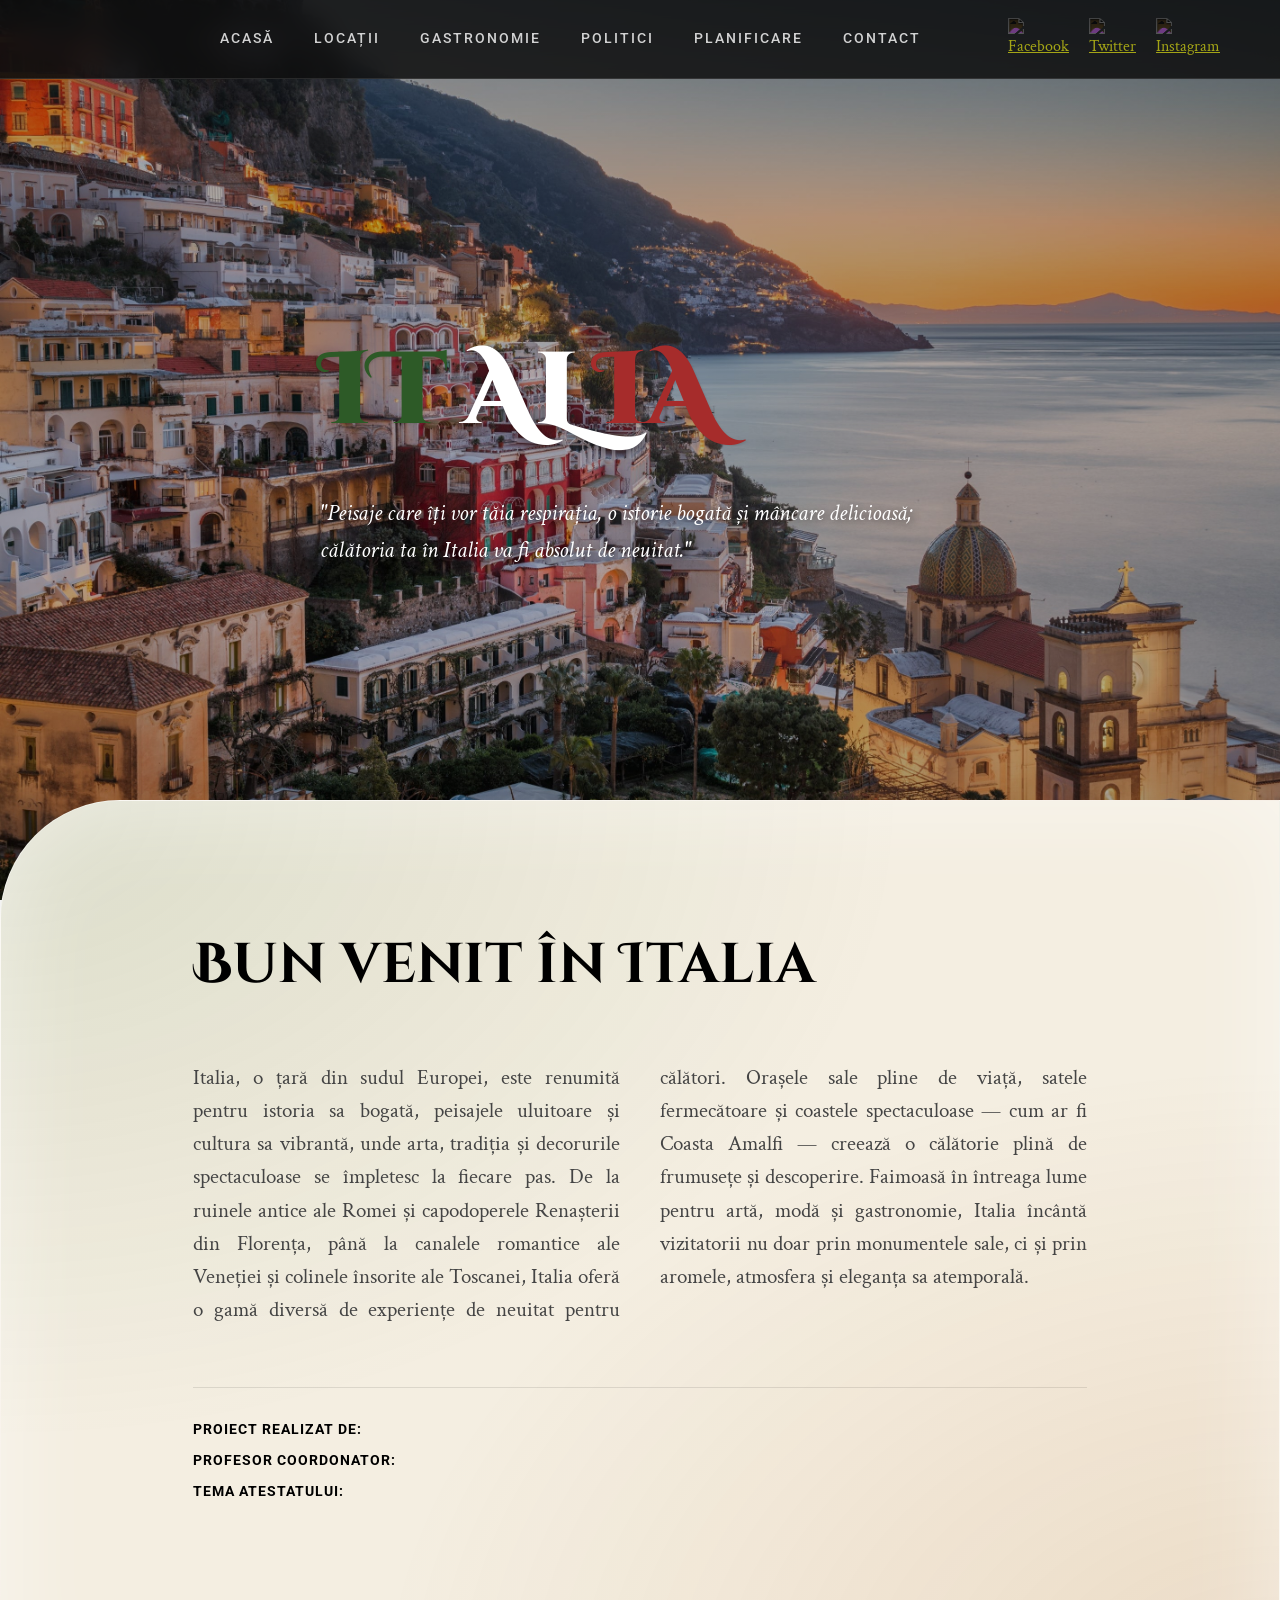
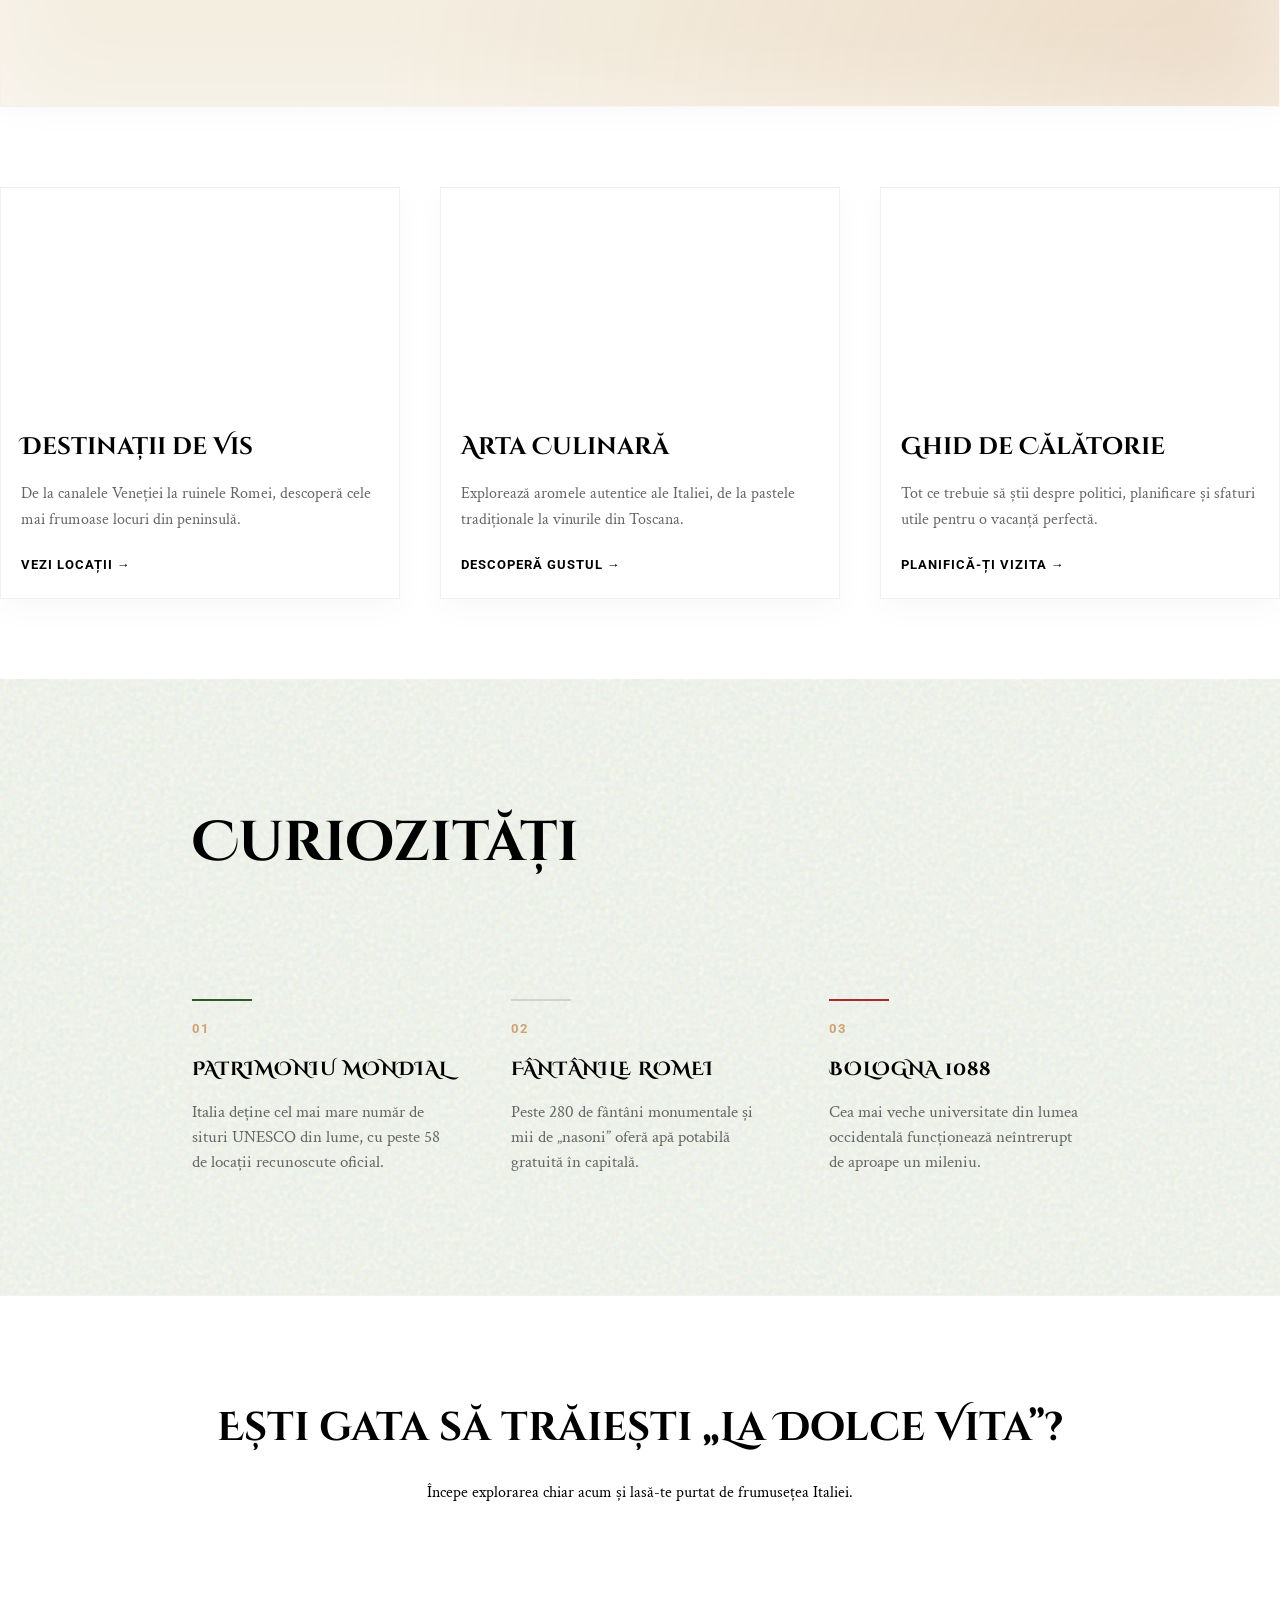
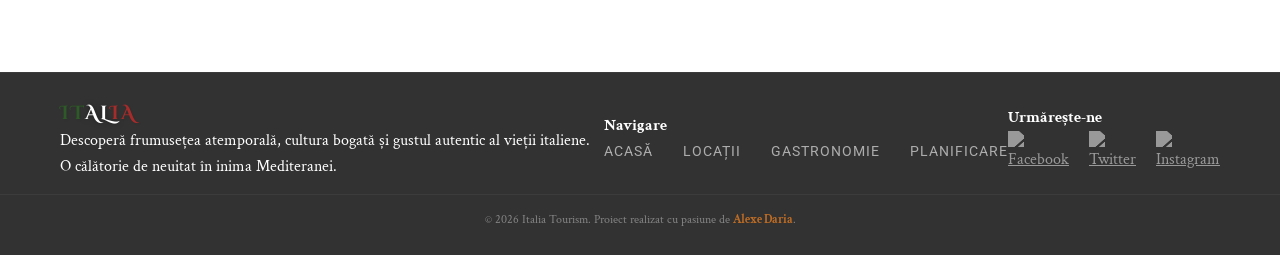
==== commit 10ef5064: "changed image location" ====
--- a/html/index.html
+++ b/html/index.html
@@ -22,19 +22,19 @@
         <div class="social-icons">
           <a href="#" class="social-icon-link"
             ><img
-              src="../img/facebook.png"
+              src="../img/icons/facebook.png"
               alt="Facebook"
               class="social-icon-img"
           /></a>
           <a href="#" class="social-icon-link"
             ><img
-              src="../img/twitter.png"
+              src="../img/icons/twitter.png"
               alt="Twitter"
               class="social-icon-img"
           /></a>
           <a href="#" class="social-icon-link"
             ><img
-              src="../img/instagram.png"
+              src="../img/icons/instagram.png"
               alt="Instagram"
               class="social-icon-img"
           /></a>
@@ -97,7 +97,7 @@
         <div class="category-card">
           <div
             class="card-image"
-            style="background-image: url(&quot;../img/venice.jpg&quot;)"
+            style="background-image: url(&quot;../img/locations/venice.jpg&quot;)"
           ></div>
           <h3>Destinații de Vis</h3>
           <p>
@@ -110,7 +110,7 @@
         <div class="category-card">
           <div
             class="card-image"
-            style="background-image: url(&quot;../img/cuisine.jpg&quot;)"
+            style="background-image: url(&quot;../img/cuisine/cuisine.jpg&quot;)"
           ></div>
           <h3>Arta Culinară</h3>
           <p>
@@ -123,7 +123,7 @@
         <div class="category-card">
           <div
             class="card-image"
-            style="background-image: url(&quot;../img/culture.jpg&quot;)"
+            style="background-image: url(&quot;../img/culture/culture.jpg&quot;)"
           ></div>
           <h3>Ghid de Călătorie</h3>
           <p>
@@ -136,31 +136,40 @@
 
       <!-- Trivia Section -->
       <section class="trivia-minimal">
-    <h2 class="welcome">Curiozități</h2>
-    
-    <div class="trivia-container-min">
-        <!-- Item 1 -->
-        <div class="trivia-item item-green">
+        <h2 class="welcome">Curiozități</h2>
+
+        <div class="trivia-container-min">
+          <!-- Item 1 -->
+          <div class="trivia-item item-green">
             <span class="trivia-number">01</span>
             <h3>Patrimoniu Mondial</h3>
-            <p>Italia deține cel mai mare număr de situri UNESCO din lume, cu peste 58 de locații recunoscute oficial.</p>
-        </div>
-
-        <!-- Item 2 -->
-        <div class="trivia-item item-white">
+            <p>
+              Italia deține cel mai mare număr de situri UNESCO din lume, cu
+              peste 58 de locații recunoscute oficial.
+            </p>
+          </div>
+
+          <!-- Item 2 -->
+          <div class="trivia-item item-white">
             <span class="trivia-number">02</span>
             <h3>Fântânile Romei</h3>
-            <p>Peste 280 de fântâni monumentale și mii de „nasoni” oferă apă potabilă gratuită în capitală.</p>
-        </div>
-
-        <!-- Item 3 -->
-        <div class="trivia-item item-red">
+            <p>
+              Peste 280 de fântâni monumentale și mii de „nasoni” oferă apă
+              potabilă gratuită în capitală.
+            </p>
+          </div>
+
+          <!-- Item 3 -->
+          <div class="trivia-item item-red">
             <span class="trivia-number">03</span>
             <h3>Bologna 1088</h3>
-            <p>Cea mai veche universitate din lumea occidentală funcționează neîntrerupt de aproape un mileniu.</p>
-        </div>
-    </div>
-</section>
+            <p>
+              Cea mai veche universitate din lumea occidentală funcționează
+              neîntrerupt de aproape un mileniu.
+            </p>
+          </div>
+        </div>
+      </section>
 
       <!-- "Call to Action" Section-->
       <section class="home-cta">
@@ -176,7 +185,10 @@
   <footer class="main-footer">
     <div class="footer-container">
       <div class="footer-section brand">
-        <h3 class="footer-logo">IT<span>AL</span>IA</h3>
+        <h3 class="footer-logo">
+          <span class="it-1">IT</span><span class="it-2">AL</span
+          ><span class="it-3">IA</span>
+        </h3>
         <p>
           Descoperă frumusețea atemporală, cultura bogată și gustul autentic al
           vieții italiene. O călătorie de neuitat în inima Mediteranei.
@@ -196,9 +208,9 @@
       <div class="footer-section social">
         <h4>Urmărește-ne</h4>
         <div class="footer-icons">
-          <a href="#"><img src="../img/facebook.png" alt="Facebook" /></a>
-          <a href="#"><img src="../img/twitter.png" alt="Twitter" /></a>
-          <a href="#"><img src="../img/instagram.png" alt="Instagram" /></a>
+          <a href="#"><img src="../img/icons/facebook.png" alt="Facebook" /></a>
+          <a href="#"><img src="../img/icons/twitter.png" alt="Twitter" /></a>
+          <a href="#"><img src="../img/icons/instagram.png" alt="Instagram" /></a>
         </div>
       </div>
     </div>
--- a/css/styles.css
+++ b/css/styles.css
@@ -1,4 +1,11 @@
-@import url('https://fonts.googleapis.com/css2?family=Cinzel+Decorative:wght@400;700;900&family=Crimson+Text:ital,wght@0,400;0,600;1,400&family=Roboto:wght@300;400;500&family=Russo+One&family=Cabin+Condensed:wght@400;500;600;700&display=swap');
+@import url('https://fonts.googleapis.com/css2?family=Cinzel+Decorative:wght@400;700;900&family=Crimson+Text:ital,wght@0,400;0,600;1,400&family=Roboto:wght@300;400;500&display=swap');
+
+:root {
+      --it-green: #2D5A27;
+      --it-white: #FFFFFF;
+      --it-red: #A62C2B;
+      --nav-black: rgba(15, 15, 15, 0.85);
+}
 
 * {
       margin: 0;
@@ -7,118 +14,182 @@
 }
 
 body {
-      font-family: 'Roboto', Arial, sans-serif;
+      font-family: 'Crimson Text', serif;
+      background-color: var(--bg-ivory);
+      color: var(--text-dark);
+      overflow-x: hidden;
+      line-height: 1.6;
 }
 
-
-/*Header and Navigation*/
-
+/* Navigation */
 header {
-      background-color: rgba(31, 31, 35, 0.5);
-      padding: 0;
+      background-color: var(--nav-black);
+      backdrop-filter: blur(12px);
+      -webkit-backdrop-filter: blur(12px);
+      padding: 18px 0;
       position: fixed;
       width: 100%;
-      z-index: 100;
+      z-index: 1000;
+      border-bottom: 1px solid rgba(255, 255, 255, 0.1);
 }
 
 nav {
       display: flex;
-      text-shadow: 3px 3px 5px #000;
+      justify-content: space-between;
+      align-items: center;
+      width: 100%;
+      padding: 0 60px;
 }
 
 .nav-links {
       display: flex;
+      list-style: none;
+      flex: 1;
       justify-content: center;
-      list-style: none;
-      margin-block-start: 1em;
-      margin-block-end: 1em;
 }
 
 .nav-links li {
-      margin: 0 5vw;
+      margin: 0 20px;
 }
 
 .nav-links a {
       text-decoration: none;
-      color: #fff;
+      color: rgba(255, 255, 255, 0.8);
       font-family: 'Roboto', sans-serif;
-      font-size: 1.4vw;
-      transition: color 0.3s;
+      font-size: 0.9rem;
+      font-weight: 500;
+      text-transform: uppercase;
+      letter-spacing: 2px;
+      transition: 0.3s ease;
 }
 
 .nav-links a:hover {
-    color: #ff3300;
+      color: #fff;
+      text-shadow: 0 0 10px rgba(255, 255, 255, 0.5);
 }
 
 .social-icons {
-    display: flex;
-    align-items: center;
+      display: flex;
+      gap: 20px;
+      width: 140px;
+      justify-content: flex-end;
 }
 
-.social-icon-link {
-    margin-left: 12px;
-    transition: transform 0.3s ease;
-}
-
-.social-icon-link:hover {
-    transform: scale(1.2);
-    opacity: 1;
+.social-icon-img {
+      width: 18px;
+      filter: invert(1);
+      opacity: 0.6;
+      transition: 0.3s;
 }
 
 .social-icon-link:hover .social-icon-img {
-    opacity: 1;
+      opacity: 1;
+      transform: translateY(-2px);
 }
 
-.social-icon-img {
-    width: 30px;
-    height: 30px;
-    border-radius: 50%;
-    opacity: 0.1;
+.section-card {
+      background: white;
+      padding: 60px;
+      border-radius: 4px;
+      box-shadow: 0 15px 45px rgba(0, 0, 0, 0.05);
+      margin-bottom: 40px;
 }
 
-/*Main Section*/
-main {
-      background: linear-gradient(180deg, rgba(200, 150, 50, 0.6) 0%, rgba(175, 50, 50, 0.7) 100%);
-      color: black;
+/* Footer Styles */
+.main-footer {
+      background-color: var(--nav-black);
+      backdrop-filter: blur(10px);
+      -webkit-backdrop-filter: blur(10px);
+      padding: 25px 0;
+      /* Mult mai mic */
+      border-top: 1px solid rgba(255, 255, 255, 0.05);
+      color: white;
 }
 
-p {
-      font-family: sans-serif;
-      text-align: justify;
-      font-size: 1vw;
-      text-indent: 3vw;
-      line-height: 1.5vw;
+.footer-container {
+      display: flex;
+      justify-content: space-between;
+      align-items: center;
+      max-width: 1400px;
+      margin: 0 auto;
+      padding: 0 60px;
 }
 
-.section {
-    margin: 5vw 2.5vw;
-    padding: 5vw 2.5vw;
-    background: radial-gradient(ellipse at center, 
-        rgba(245, 245, 245, 0.7) 0%,
-        rgba(245, 245, 245, 0.5) 50%,
-        rgba(245, 245, 245, 0.4) 75%,
-        rgba(245, 245, 245, 0.1) 100%
-    );
-    border-radius: 15px 50px;
+/* Footer Logo */
+.footer-logo {
+      font-family: 'Cinzel Decorative', cursive;
+      font-size: 1.2rem;
+      letter-spacing: 2px;
+      margin: 0;
 }
 
-/*Italy color for text*/
-.it {
-      text-align: center;
-      display: flex;
-      flex-direction: row;
-      padding-left: 7px;
+.footer-logo .it-1 {
+      color: var(--it-green);
 }
 
-.it-1 {
-
-      color:#01ae01;
+.footer-logo .it-2 {
+      color: var(--it-white);
+      text-shadow: 0 0 5px rgba(0, 0, 0, 0.5);
 }
 
-.it-2{
-      color: #fff;
+.footer-logo .it-3 {
+      color: var(--it-red);
 }
 
-.it-3 {
-      color:#f00;
+/* Footer Links */
+.footer-section ul {
+      display: flex;
+      list-style: none;
+      gap: 30px;
+      margin: 0;
+      padding: 0;
+}
+
+.footer-section ul li a {
+      text-decoration: none;
+      color: rgba(255, 255, 255, 0.6);
+      font-family: 'Roboto', sans-serif;
+      font-size: 0.85rem;
+      text-transform: uppercase;
+      letter-spacing: 1px;
+      transition: 0.3s;
+}
+
+.footer-section ul li a:hover {
+      color: var(--it-white);
+}
+
+/* Footer Icons */
+.footer-icons {
+      display: flex;
+      gap: 20px;
+      align-items: center;
+}
+
+.footer-icons img {
+      width: 18px;
+      height: 18px;
+      filter: brightness(0) invert(1);
+      opacity: 0.5;
+      transition: 0.3s ease;
+}
+
+.footer-icons a:hover img {
+      opacity: 1;
+      transform: translateY(-2px);
+}
+
+/* Footer Bottom */
+.footer-bottom {
+      text-align: center;
+      margin-top: 15px;
+      font-size: 0.75rem;
+      color: rgba(255, 255, 255, 0.4);
+      border-top: 1px solid rgba(255, 255, 255, 0.05);
+      padding-top: 15px;
+}
+
+.footer-bottom span {
+      color: #bc6c25;
+      font-weight: bold;
 }
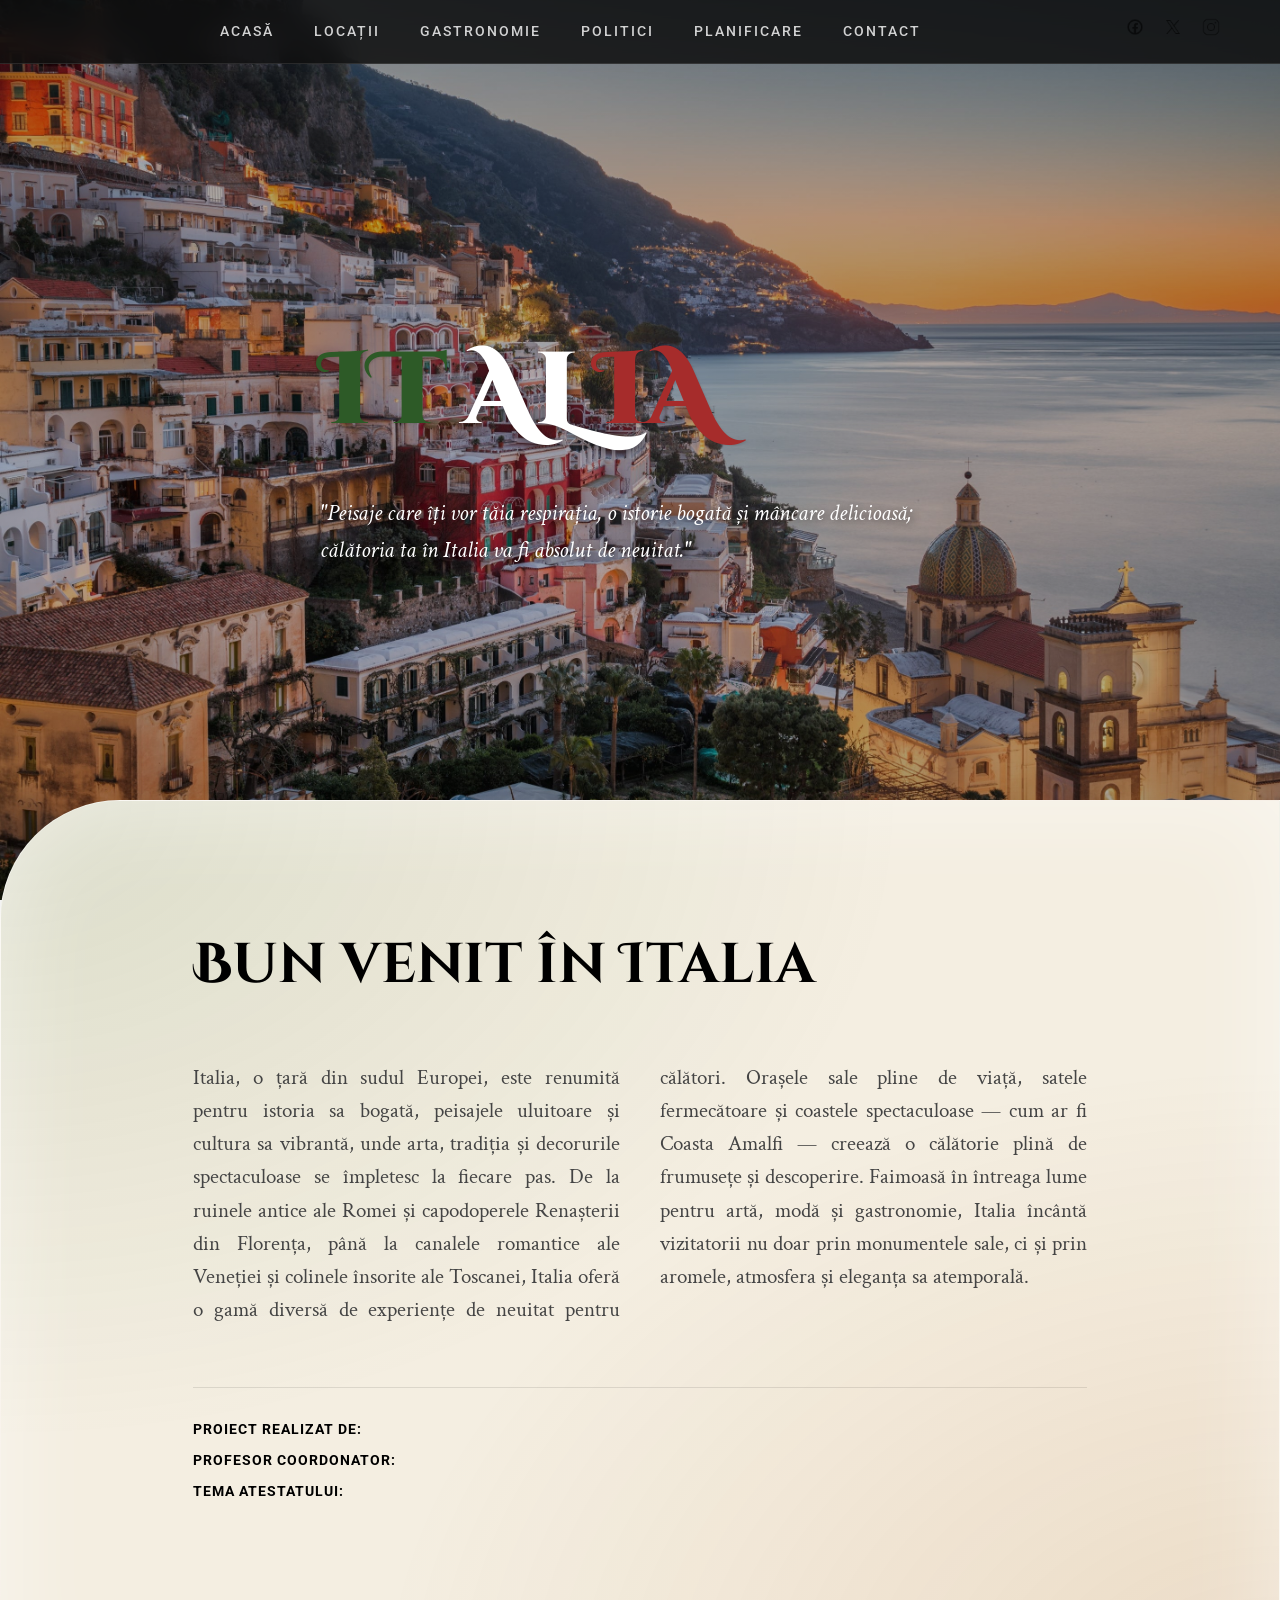
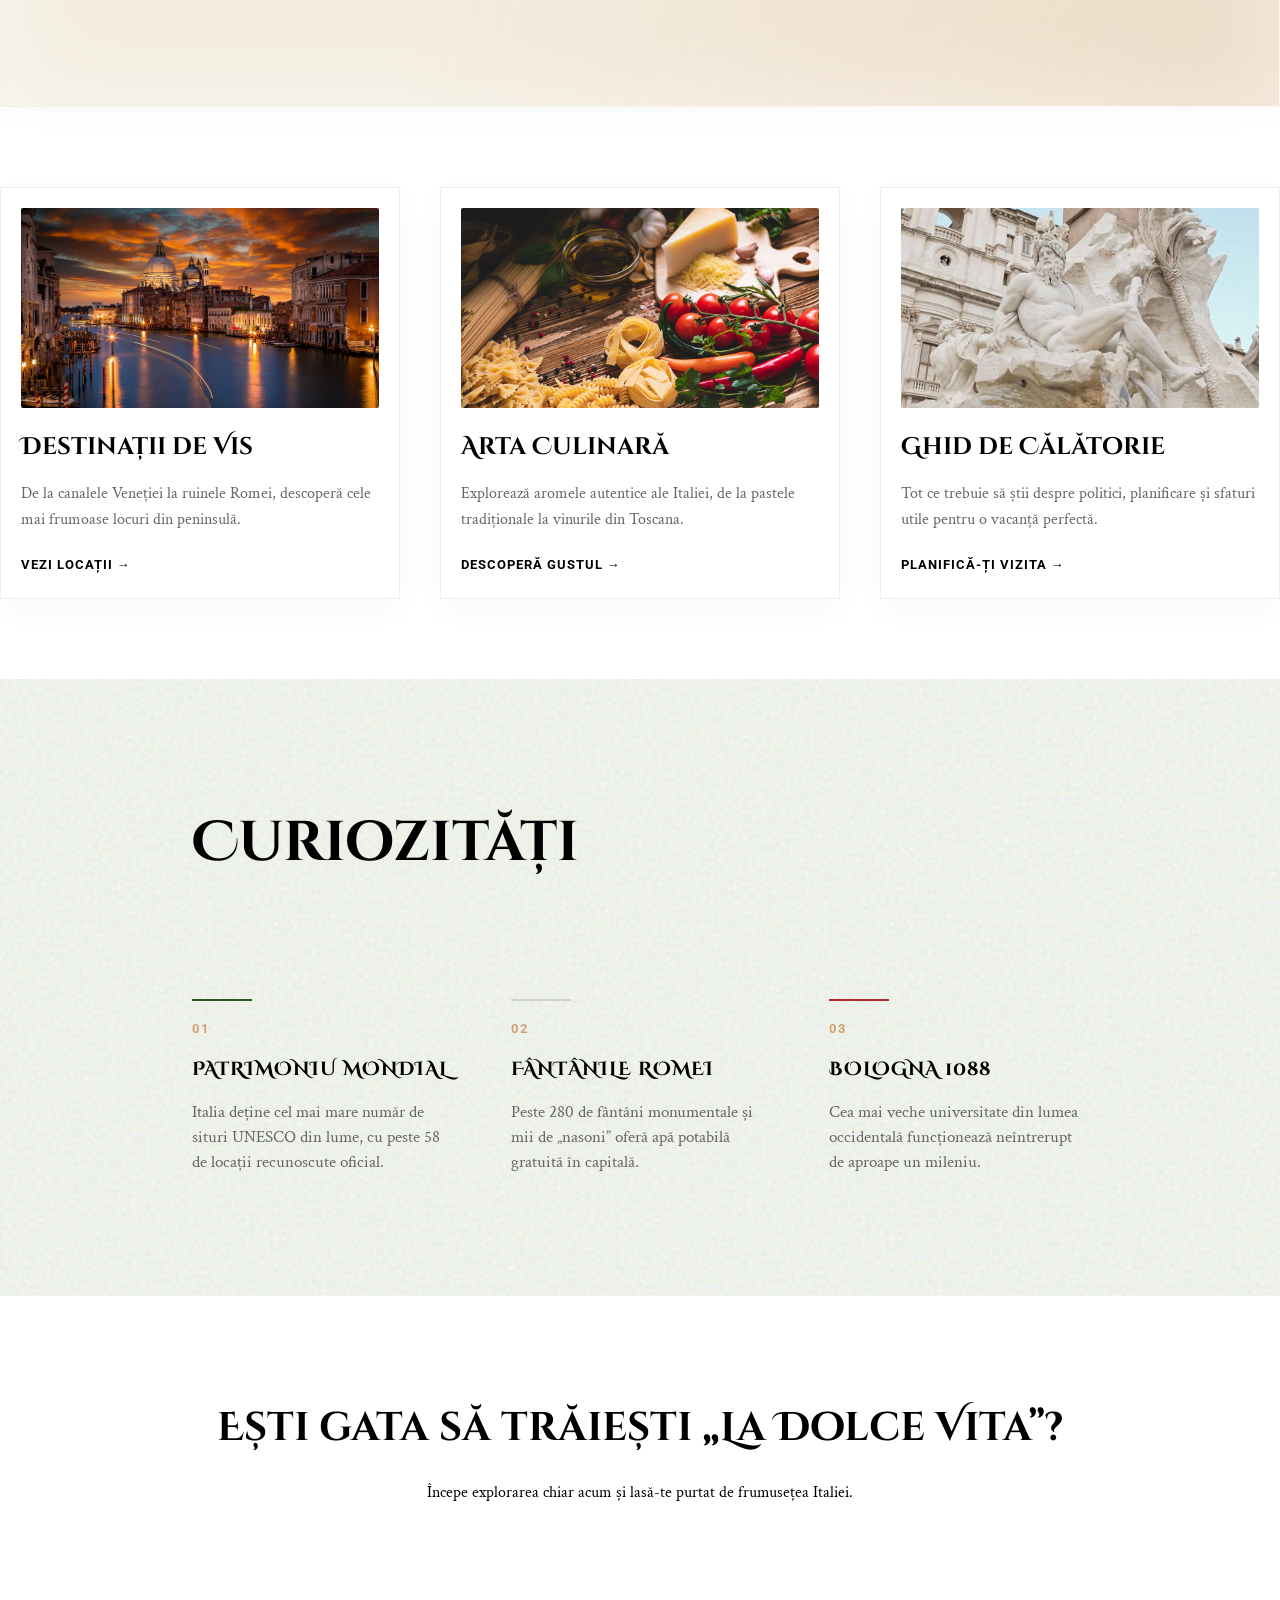
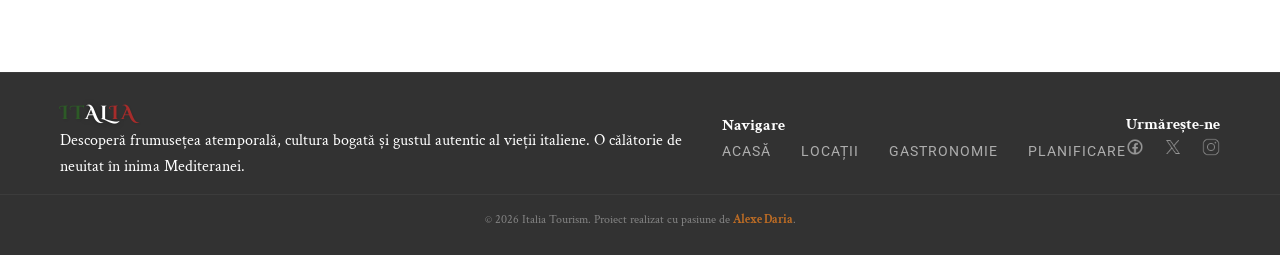
==== commit d19a202a: "small updates" ====
--- a/html/index.html
+++ b/html/index.html
@@ -6,6 +6,11 @@
     <title>Italia | Explorează frumusețea</title>
     <link rel="stylesheet" href="../css/styles.css" />
     <link rel="stylesheet" href="../css/index.css" />
+    <link
+      rel="icon"
+      type="image/svg+xml"
+      href="../img/icons/favicon-italia.svg"
+    />
   </head>
 
   <body>
@@ -97,7 +102,9 @@
         <div class="category-card">
           <div
             class="card-image"
-            style="background-image: url(&quot;../img/locations/venice.jpg&quot;)"
+            style="
+              background-image: url(&quot;../img/locations/venice.jpg&quot;);
+            "
           ></div>
           <h3>Destinații de Vis</h3>
           <p>
@@ -110,7 +117,9 @@
         <div class="category-card">
           <div
             class="card-image"
-            style="background-image: url(&quot;../img/cuisine/cuisine.jpg&quot;)"
+            style="
+              background-image: url(&quot;../img/cuisine/cuisine.jpg&quot;);
+            "
           ></div>
           <h3>Arta Culinară</h3>
           <p>
@@ -123,7 +132,9 @@
         <div class="category-card">
           <div
             class="card-image"
-            style="background-image: url(&quot;../img/culture/culture.jpg&quot;)"
+            style="
+              background-image: url(&quot;../img/culture/culture.jpg&quot;);
+            "
           ></div>
           <h3>Ghid de Călătorie</h3>
           <p>
@@ -210,7 +221,9 @@
         <div class="footer-icons">
           <a href="#"><img src="../img/icons/facebook.png" alt="Facebook" /></a>
           <a href="#"><img src="../img/icons/twitter.png" alt="Twitter" /></a>
-          <a href="#"><img src="../img/icons/instagram.png" alt="Instagram" /></a>
+          <a href="#"
+            ><img src="../img/icons/instagram.png" alt="Instagram"
+          /></a>
         </div>
       </div>
     </div>
